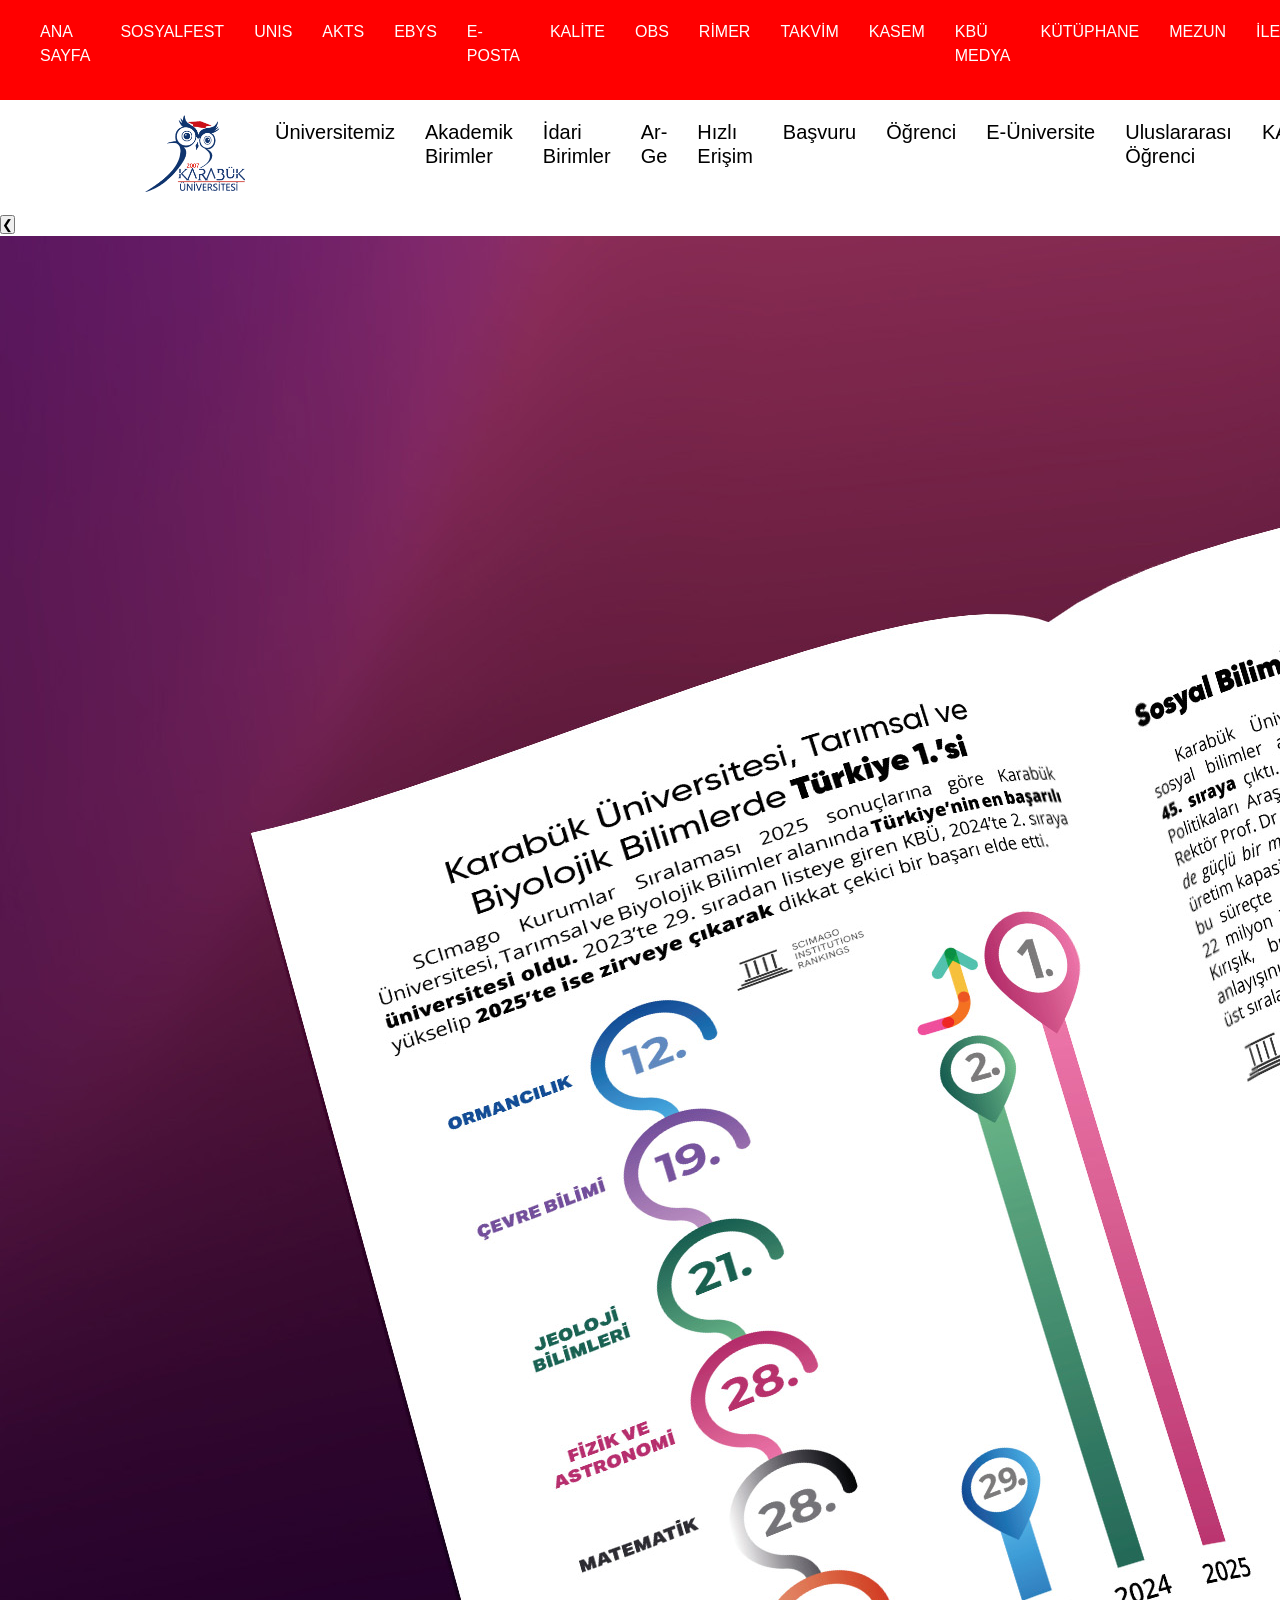
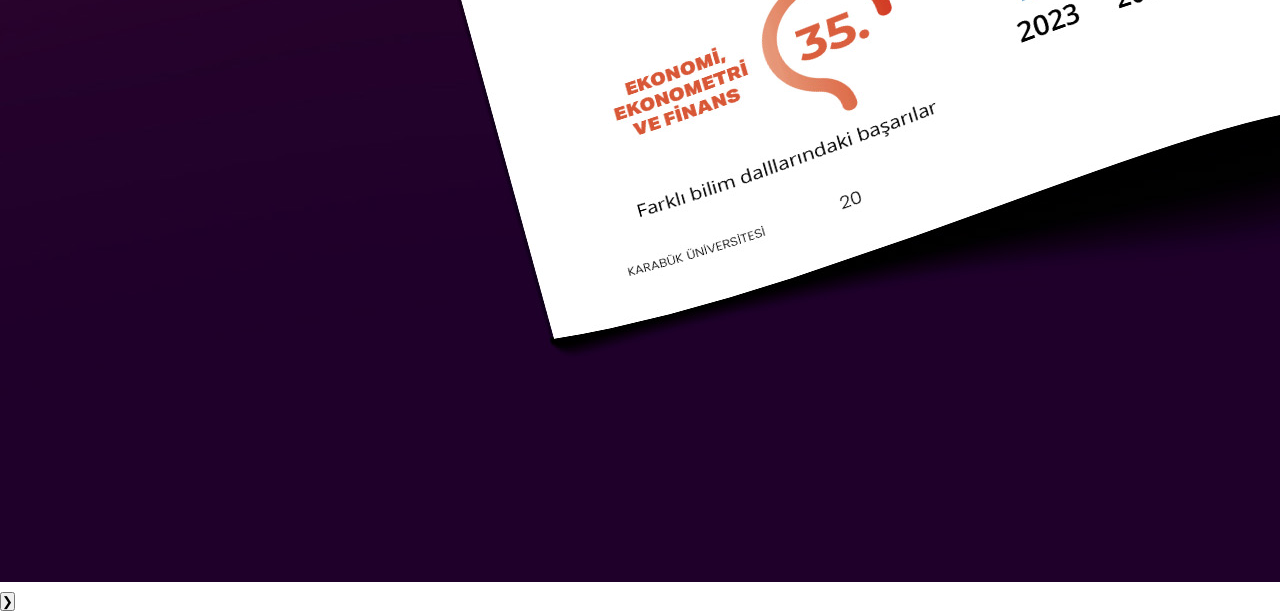
==== karabük_üniverstesi_proje/index.html @ a4a7aeee "hero bölümü (görsel + sağ/sol oklar)" ====
<!DOCTYPE html>
<html>
    <head>
        <title>Karabük Üniversitesi</title>
        <link rel="stylesheet" href="https://cdnjs.cloudflare.com/ajax/libs/font-awesome/6.7.2/css/all.min.css">
        <link rel="stylesheet" href="style.css">
    </head>
    <body>
        <header>
            <div class="top-header">
                <nav class="top-nav">
                    <ul>
                        <li><a href="#">ANA SAYFA</a></li>
                        <li><a href="#">SOSYALFEST</a></li>
                        <li><a href="#">UNIS</a></li>
                        <li><a href="#">AKTS</a></li>
                        <li><a href="#">EBYS</a></li>
                        <li><a href="#">E-POSTA</a></li>
                        <li><a href="#">KALİTE</a></li>
                        <li><a href="#">OBS</a></li>
                        <li><a href="#">RİMER</a></li>
                        <li><a href="#">TAKVİM</a></li>
                        <li><a href="#">KASEM</a></li>
                        <li><a href="#">KBÜ MEDYA</a></li>
                        <li><a href="#">KÜTÜPHANE</a></li>
                        <li><a href="#">MEZUN</a></li>
                        <li><a href="#">İLETİŞİM</a></li>
                    </ul>
                </nav>

                <div class="social-icons">
                      <a href="#"><i class="fa-brands fa-instagram"></i></a>
                      <a href="#"><i class="fa-brands fa-facebook-f"></i></a>
                      <a href="#"><i class="fa-brands fa-x-twitter"></i></a>
                      <a href="#"><i class="fa-brands fa-youtube"></i></a>
                      <a href="#">TR</a>
                      <a href="#">EN</a>
                </div>
                
                
            </div>
            <div class="main-header">
                <div class="logo">
                    <a href="#">
                    <img src="logo.png" alt="Karabük Üniversitesi Logosu">
                    </a>
                </div>
                <nav class="main-nav">
                    <ul>
                       <li><a href="#">Üniversitemiz</a></li>
                       <li><a href="#">Akademik Birimler</a></li>
                       <li><a href="#">İdari Birimler</a></li>
                       <li><a href="#">Ar-Ge</a></li>
                       <li><a href="#">Hızlı Erişim</a></li>
                       <li><a href="#">Başvuru</a></li>
                       <li><a href="#">Öğrenci</a></li>
                       <li><a href="#">E-Üniversite</a></li>
                       <li><a href="#">Uluslararası Öğrenci</a></li>
                       <li><a href="#">KAPGEM</a></li>
                       <li><a href="#">KBÜ Çalışma Takımları</a></li>  
                    </ul>
               </nav>
            </div>
        </header>

        <section class="hero">
            <button class="prev">&#10094;</button>
            <img src="yıllık başarı bülteni.jpg" alt="Karabük Üniversitesi Yıllık Başarı Bülteni">
            <button class="next">&#10095;</button>
        </section>
        
    </body>
</html>
---- karabük_üniverstesi_proje/style.css ----
*{
    margin: 0;
    padding: 0;
    box-sizing: border-box;
}
body{
    font-family:Arial, Helvetica, sans-serif ;
    line-height: 1.5em; 
    color:black ;
}
.top-header{
    display: flex;
    justify-content: space-between;
    background-color: red;
    padding: 20px 40px 80px;
    height: 40px;
}
.top-nav ul{
    display: flex;
    list-style: none;
    gap: 30px;
}
.top-header a{
    text-decoration: none;
     color: white;
}
.main-header{
    display: flex;
    align-items: center;
    padding: 15px 60px;
    font-size: 20px;

}
.main-nav ul{
    display: flex;
    list-style:none;
    gap: 30px;
}
.main-header a{
    text-decoration: none;
    color: black;
}
.logo img{
    margin-left: 85px;
    margin-right: 30px;
    width: 100px;
    height: auto;
}
.social-icons{
    margin-right:12px;
}
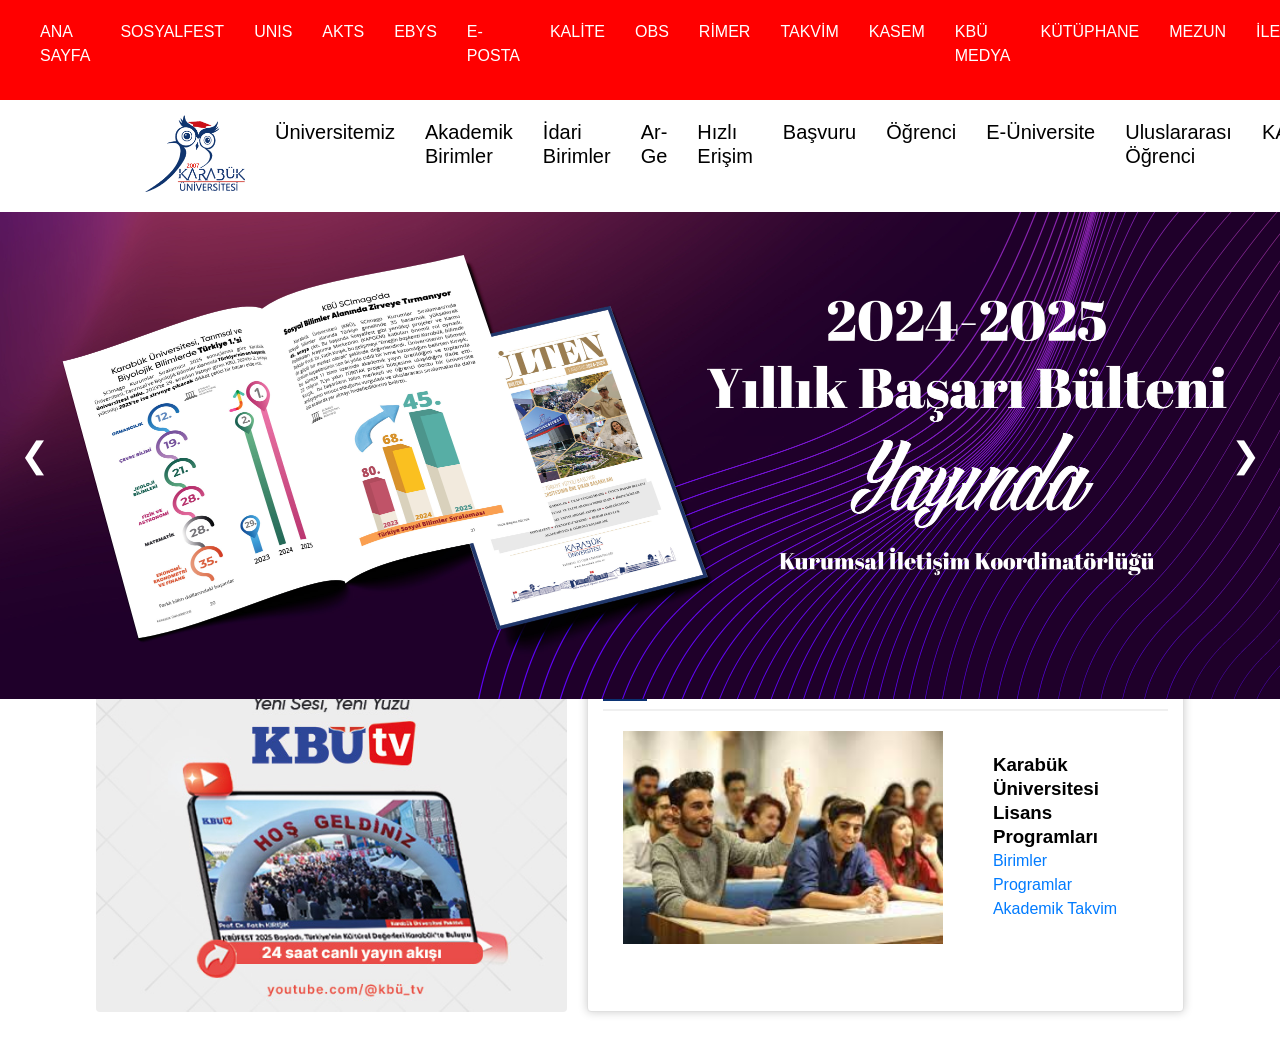
==== commit 0eb054d7: "intro section" ====
--- a/karabük_üniverstesi_proje/index.html
+++ b/karabük_üniverstesi_proje/index.html
@@ -68,7 +68,38 @@
             <img src="yıllık başarı bülteni.jpg" alt="Karabük Üniversitesi Yıllık Başarı Bülteni">
             <button class="next">&#10095;</button>
         </section>
+
+
         
+        <section class="intro">
+            <div class="left-card">
+                <img src="intro section.jpg" alt="KBU TV">
+            </div>
+            <div class="right-card">
+                  <div class="tabs">
+                    <a href="#" class="active">LİSANS</a>
+                    <a href="#">YÜKSEK LİSANS</a>
+                    <a href="#">DOKTORA</a>
+                    <a href="#">INT. STUDENTS</a>
+                    <a href="#">UZAKTAN EĞİTİM</a>
+                  </div>
+                  <div class="card-content">
+
+                    <img src="kbu-lisans.jpg" alt="kbu lisans">
+
+                    <div class="content-text">
+                         <h3>Karabük Üniversitesi Lisans Programları</h3>
+
+                         <ul>
+                            <li><a href="#">Birimler</a></li>
+                            <li><a href="#">Programlar</a></li>
+                            <li><a href="#">Akademik Takvim</a></li>
+                        </ul>
+                    </div>
+                  </div>
+            </div>
+        </section>
+
     </body>
 </html>
       
--- a/karabük_üniverstesi_proje/style.css
+++ b/karabük_üniverstesi_proje/style.css
@@ -48,4 +48,103 @@
 }
 .social-icons{
     margin-right:12px;
+}
+
+
+
+.hero img{
+    width: 100%;
+    height: auto;
+    display: block;
+}
+.hero{
+    position: relative;
+}
+.prev{
+    position: absolute;
+    left: 20px;
+    top: 50%;
+    transform: translateY(-50%);
+}
+.next{
+    position: absolute;
+    right: 20px;
+    top: 50%;
+    transform: translateY(-50%);
+}
+.prev,
+.next{
+    font-size: 35px;
+    background: transparent;
+    border: none;
+    color: white;
+    cursor: pointer;
+}
+
+
+.intro{
+    display: flex;
+    gap:20px;
+    width: 85%;
+    margin:-40px auto 40px auto;
+    align-items: stretch;
+    max-width: 1200px;
+}
+.left-card{
+    flex: 1;
+}
+.left-card img{
+    width: 100%;
+    height: 100%;
+    object-fit: cover;
+    border-radius: 4px;
+   
+}
+.right-card{
+    flex: 1.2;
+    background-color: white;
+    box-shadow: 0 0 10px rgba(0,0,0,0.2);
+    border: 1px solid #e0e0e0;
+    padding: 15px;
+    border-radius: 4px;
+
+}
+.tabs{
+    display: flex;
+    gap: 15px;
+    border-bottom: 2px solid #f0f0f0;
+    padding-bottom: 8px;
+
+}
+.tabs a{
+    text-decoration: none;
+    color: black;
+    font-size: 12px;
+    font-weight: 600;
+}
+.active{
+    color: blue;
+    font-weight: bold;
+    border-bottom: 2px solid #0b3273;
+}
+.card-content{
+    display: flex;
+    align-items: center;
+    padding: 20px ;
+    gap: 30px;
+}
+.card-content img{
+     width: 320px;
+     height: auto;
+}
+.content-text{
+    flex: 1;
+    margin-left: 20px;
+}
+.content-text a{
+    text-decoration: none;
+    color: #007bff;
+}
+.content-text ul{
+    list-style: none;
 }
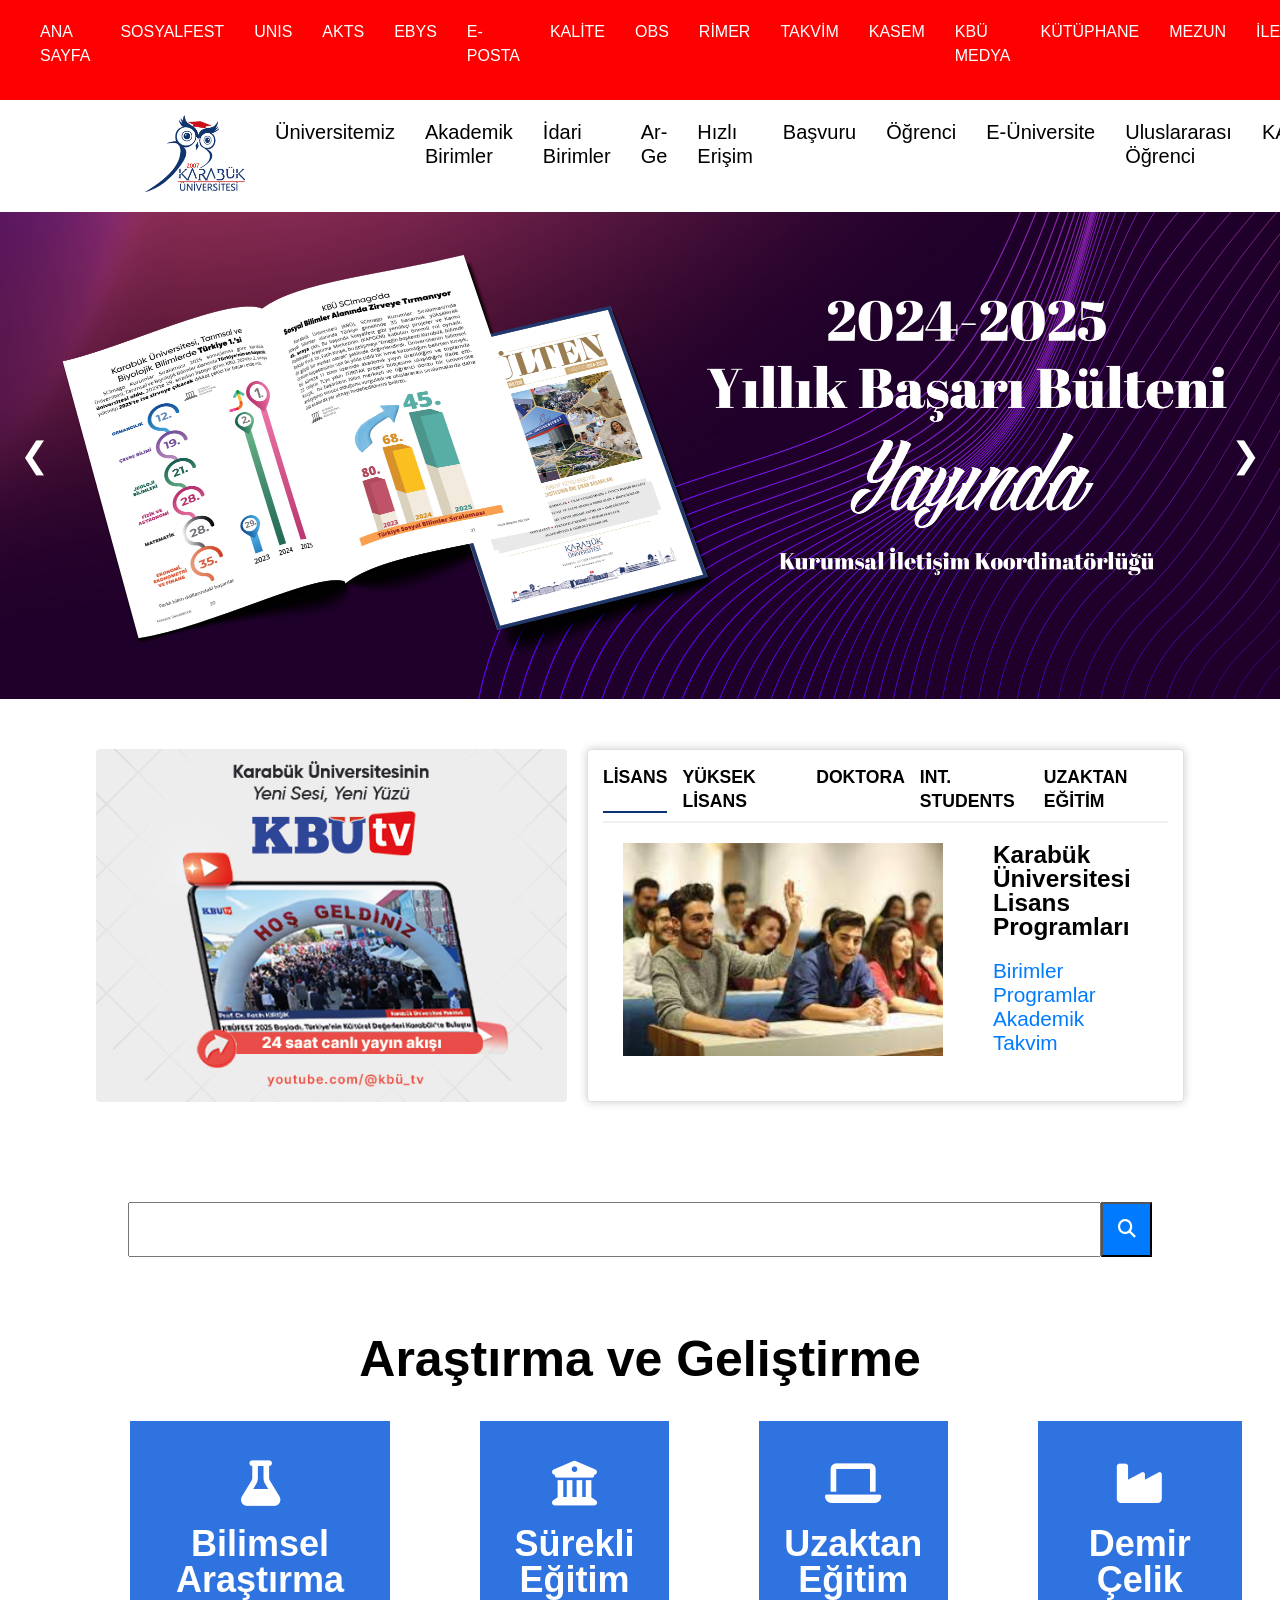
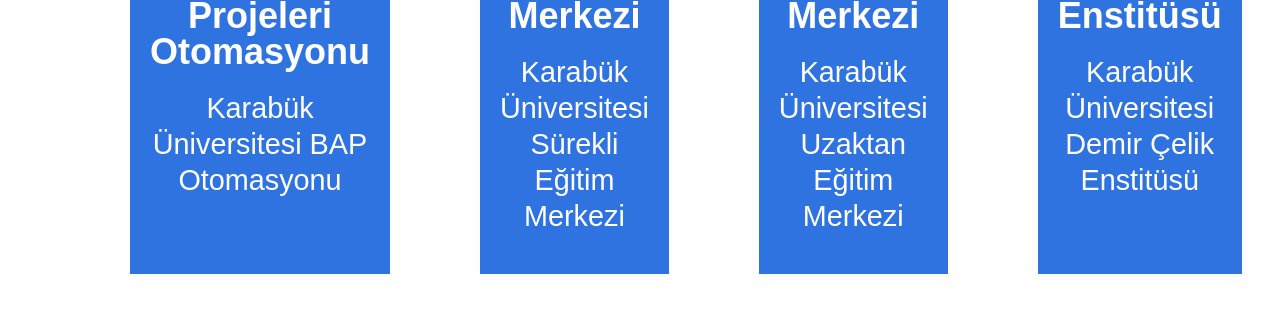
==== commit f6792782: "arama ve arastırma bolumlerı" ====
--- a/karabük_üniverstesi_proje/index.html
+++ b/karabük_üniverstesi_proje/index.html
@@ -70,7 +70,7 @@
         </section>
 
 
-        
+
         <section class="intro">
             <div class="left-card">
                 <img src="intro section.jpg" alt="KBU TV">
@@ -100,6 +100,41 @@
             </div>
         </section>
 
+
+        <section class="search-section">
+            <input type="text">
+            <button class="search-button">
+                <i class="fa-solid fa-magnifying-glass"></i>
+            </button>
+        </section>
+
+
+        <section class="research-section">
+            <h2>Araştırma ve Geliştirme</h2>
+            <div class="research-cards">
+                <div class="card">
+                    <i class="fa-solid fa-flask"></i>
+                    <h3>Bilimsel Araştırma Projeleri Otomasyonu</h3>
+                    <p>Karabük Üniversitesi BAP Otomasyonu</p>
+                </div>
+                <div class="card">
+                    <i class="fa-solid fa-building-columns"></i>
+                    <h3>Sürekli Eğitim Merkezi</h3>
+                    <p>Karabük Üniversitesi Sürekli Eğitim Merkezi</p>
+                </div>
+                <div class="card">
+                     <i class="fa-solid fa-laptop"></i>
+                     <h3>Uzaktan Eğitim Merkezi</h3>
+                     <p>Karabük Üniversitesi Uzaktan Eğitim Merkezi</p>
+                </div>
+                <div class="card">
+                     <i class="fa-solid fa-industry"></i>
+                     <h3>Demir Çelik Enstitüsü</h3>
+                     <p>Karabük Üniversitesi Demir Çelik Enstitüsü</p>
+                </div>
+            </div>
+        </section>
+
     </body>
 </html>
       
--- a/karabük_üniverstesi_proje/style.css
+++ b/karabük_üniverstesi_proje/style.css
@@ -89,6 +89,7 @@
     margin:-40px auto 40px auto;
     align-items: stretch;
     max-width: 1200px;
+    margin-top: 50px;
 }
 .left-card{
     flex: 1;
@@ -121,6 +122,8 @@
     color: black;
     font-size: 12px;
     font-weight: 600;
+    font-size: 1.1em;
+   
 }
 .active{
     color: blue;
@@ -140,6 +143,7 @@
 .content-text{
     flex: 1;
     margin-left: 20px;
+    font-size: 1.3em;
 }
 .content-text a{
     text-decoration: none;
@@ -147,4 +151,69 @@
 }
 .content-text ul{
     list-style: none;
+     margin-top: 20px;
+}
+
+.search-section{
+    display: flex;
+    width: 80%;
+    margin: 40px auto;
+    align-items: center; 
+    margin-top: 100px;  
+}
+.search-section input{
+    width: 100%;
+    padding: 15px;
+    font-size: 18px;
+}
+.search-button{
+    padding: 15px;
+    font-size: 18px ;
+    width: 5%;
+    background-color: #007bff;
+}
+.search-button i{
+    color: white;
+}
+.research-section{
+    text-align: center;
+    font-size: 36px;
+    margin-bottom: 40px;
+    margin-top: 90px;
+
+}
+.research-section h2{
+    font-size:50px;
+    margin-bottom: 50px ;
+}
+.research-cards{
+    display: flex;
+    gap: 30px;
+    margin-left: 100px;
+    margin-right: 100px;
+}
+.card{
+     flex: 1;
+    background: #2f73e0;
+    color: white;
+    text-align: center;
+    padding: 40px 20px;
+    min-height: 300px;
+    margin-left: 30px;
+    margin-right: 30px;
+
+}
+.card h3{
+    margin: 20px 0;
+    line-height: 1;
+    font-size: 1em;
+}
+.card p{
+    font-size:0.8em;
+}
+.card{
+    line-height:1em ;
+}
+.card i{
+    font-size:45px ;
 }
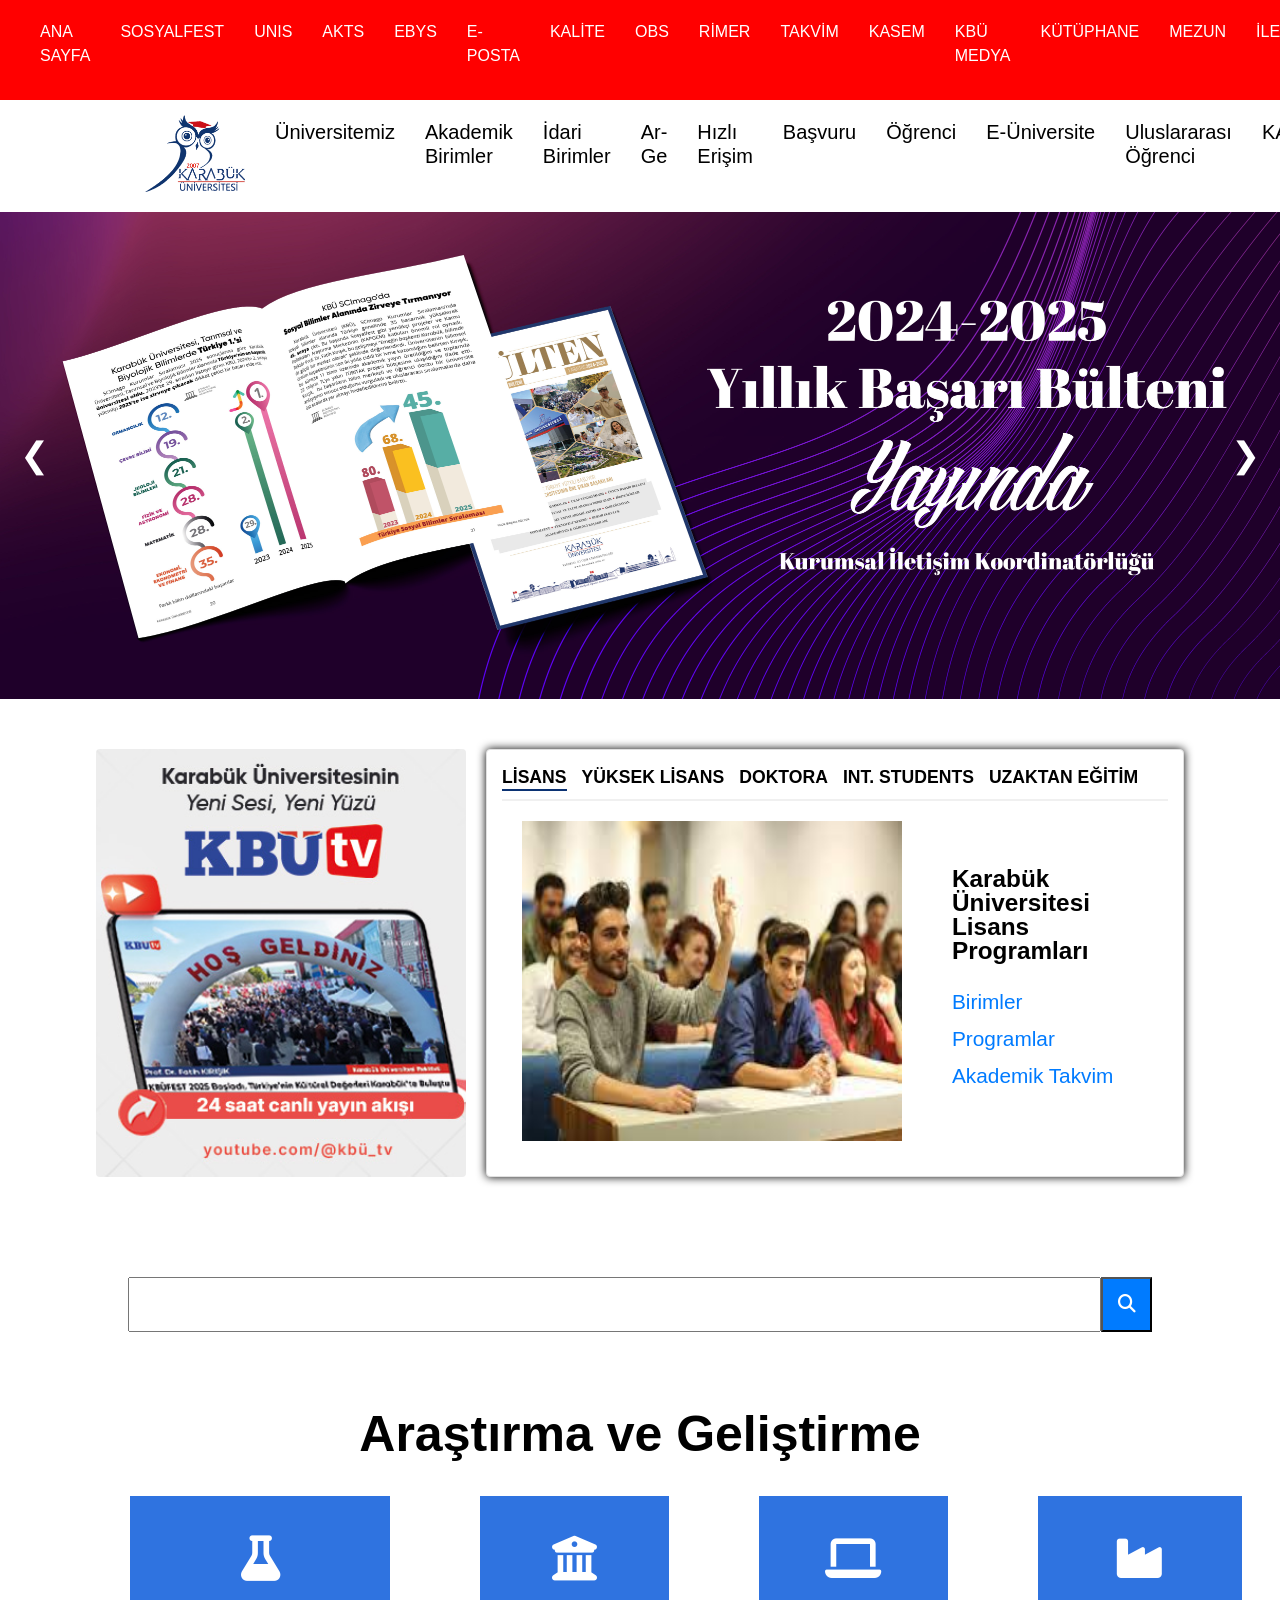
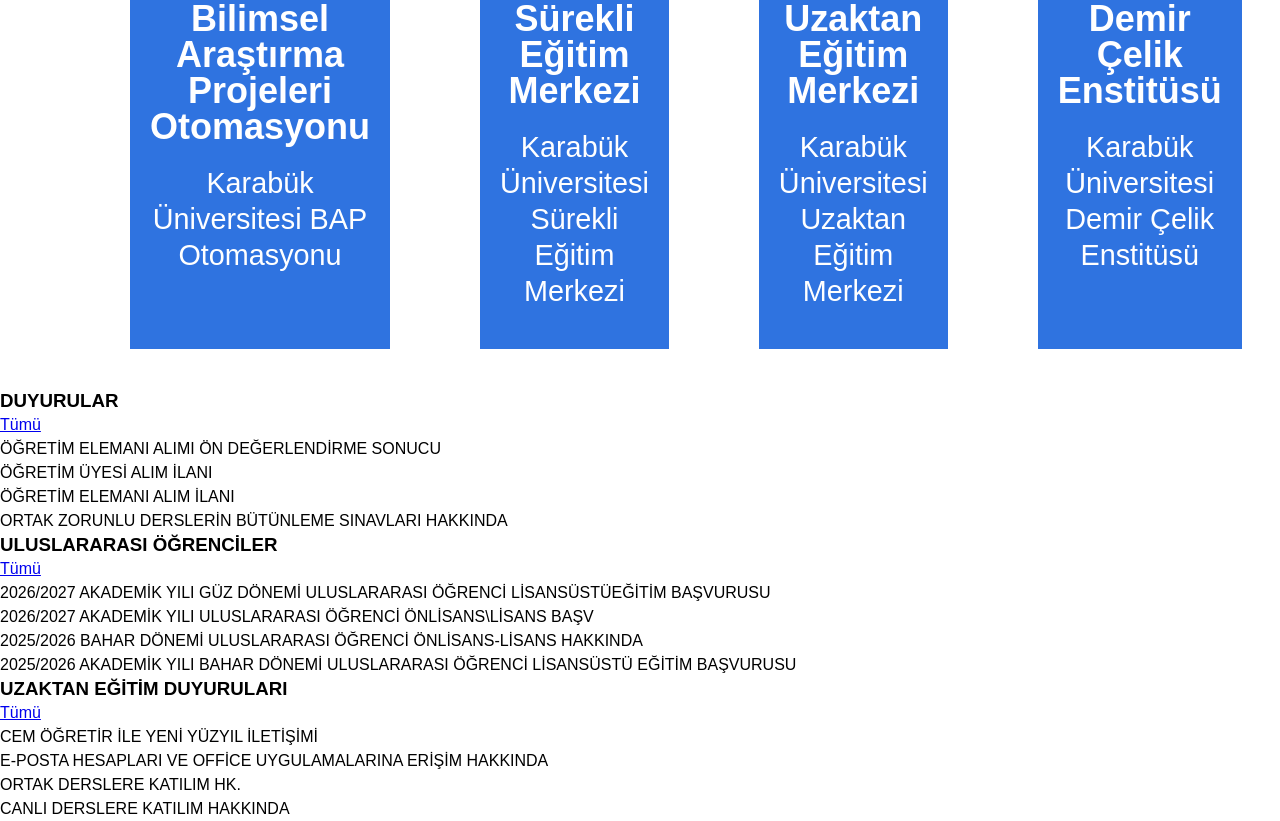
==== commit 66647fcc: "duyurular bölümü oluşturulmaya başlandı" ====
--- a/karabük_üniverstesi_proje/index.html
+++ b/karabük_üniverstesi_proje/index.html
@@ -134,6 +134,50 @@
                 </div>
             </div>
         </section>
+        
+        <section class="announcements">
+
+            <div class="announcement-column">
+              <div class="column-header">
+                <h3>DUYURULAR</h3>
+                <a href="#">Tümü</a>
+              </div>
+               <ul>
+                  <li>ÖĞRETİM ELEMANI ALIMI ÖN DEĞERLENDİRME SONUCU</li>
+                  <li>ÖĞRETİM ÜYESİ ALIM İLANI</li>
+                  <li>ÖĞRETİM ELEMANI ALIM İLANI</li>
+                  <li>ORTAK ZORUNLU DERSLERİN BÜTÜNLEME SINAVLARI HAKKINDA</li>
+               </ul>
+
+            </div>
+
+            <div class="announcement-column">
+               <div class="column-header">
+               <h3>ULUSLARARASI ÖĞRENCİLER</h3>
+               <a href="#">Tümü</a>
+             </div>
+               <ul>
+                  <li>2026/2027 AKADEMİK YILI GÜZ DÖNEMİ ULUSLARARASI ÖĞRENCİ LİSANSÜSTÜEĞİTİM BAŞVURUSU</li>
+                  <li>2026/2027 AKADEMİK YILI ULUSLARARASI ÖĞRENCİ ÖNLİSANS\LİSANS BAŞV</li>
+                  <li>2025/2026 BAHAR DÖNEMİ ULUSLARARASI ÖĞRENCİ ÖNLİSANS-LİSANS HAKKINDA</li>
+                  <li>2025/2026 AKADEMİK YILI BAHAR DÖNEMİ ULUSLARARASI ÖĞRENCİ LİSANSÜSTÜ EĞİTİM BAŞVURUSU</li>
+              </ul>
+            </div>
+
+            <div class="announcement-column">
+                 <div class="column-header">
+                <h3>UZAKTAN EĞİTİM DUYURULARI</h3>
+                <a href="#">Tümü</a>
+             </div>
+                <ul>
+                   <li>CEM ÖĞRETİR İLE YENİ YÜZYIL İLETİŞİMİ</li>
+                   <li>E-POSTA HESAPLARI VE OFFİCE UYGULAMALARINA ERİŞİM HAKKINDA </li>
+                   <li>ORTAK DERSLERE KATILIM HK.</li>
+                   <li>CANLI DERSLERE KATILIM HAKKINDA</li>
+                 </ul>
+            </div>
+
+        </section>
 
     </body>
 </html>
--- a/karabük_üniverstesi_proje/style.css
+++ b/karabük_üniverstesi_proje/style.css
@@ -102,9 +102,9 @@
    
 }
 .right-card{
-    flex: 1.2;
+    flex: 1.8;
     background-color: white;
-    box-shadow: 0 0 10px rgba(0,0,0,0.2);
+    box-shadow: 0 0 10px rgba(0,0,0,1);
     border: 1px solid #e0e0e0;
     padding: 15px;
     border-radius: 4px;
@@ -137,8 +137,8 @@
     gap: 30px;
 }
 .card-content img{
-     width: 320px;
-     height: auto;
+     width: 380px;
+     height: 320px;
 }
 .content-text{
     flex: 1;
@@ -148,6 +148,7 @@
 .content-text a{
     text-decoration: none;
     color: #007bff;
+     line-height:1.8em;
 }
 .content-text ul{
     list-style: none;
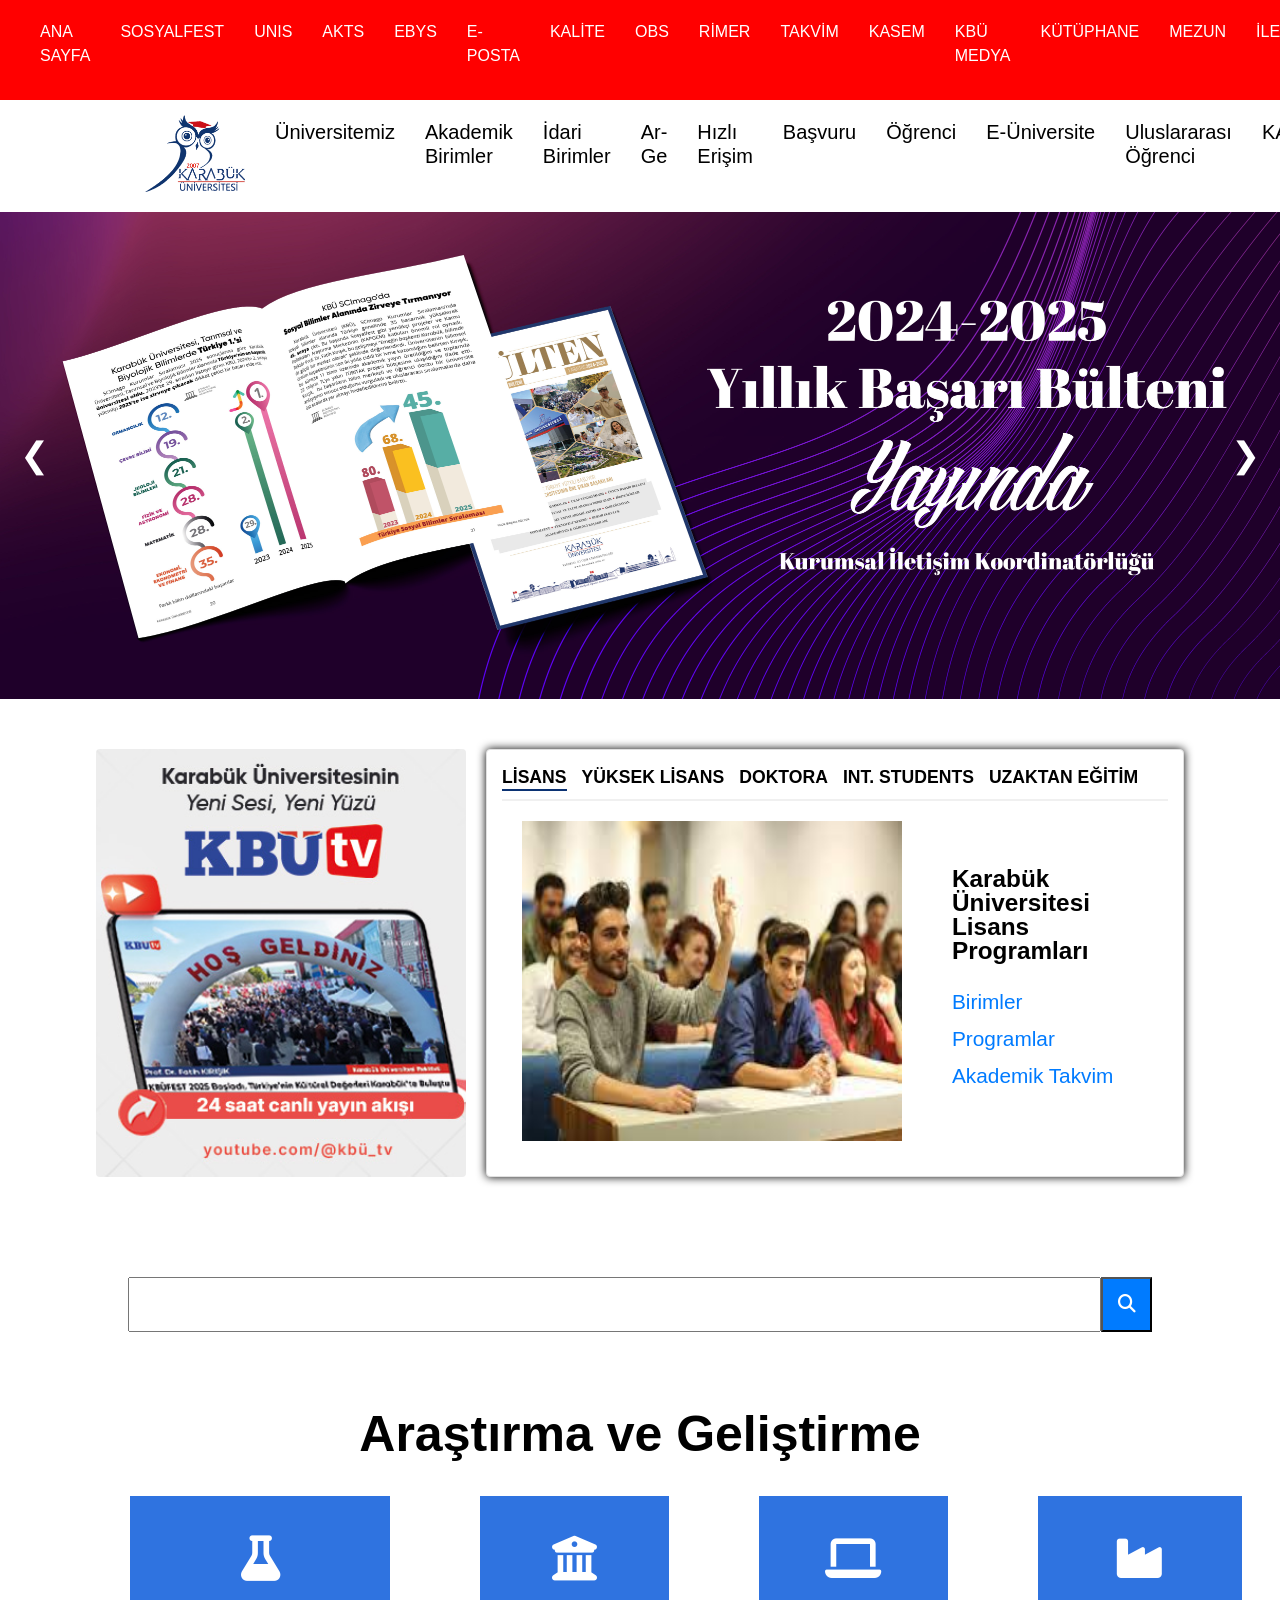
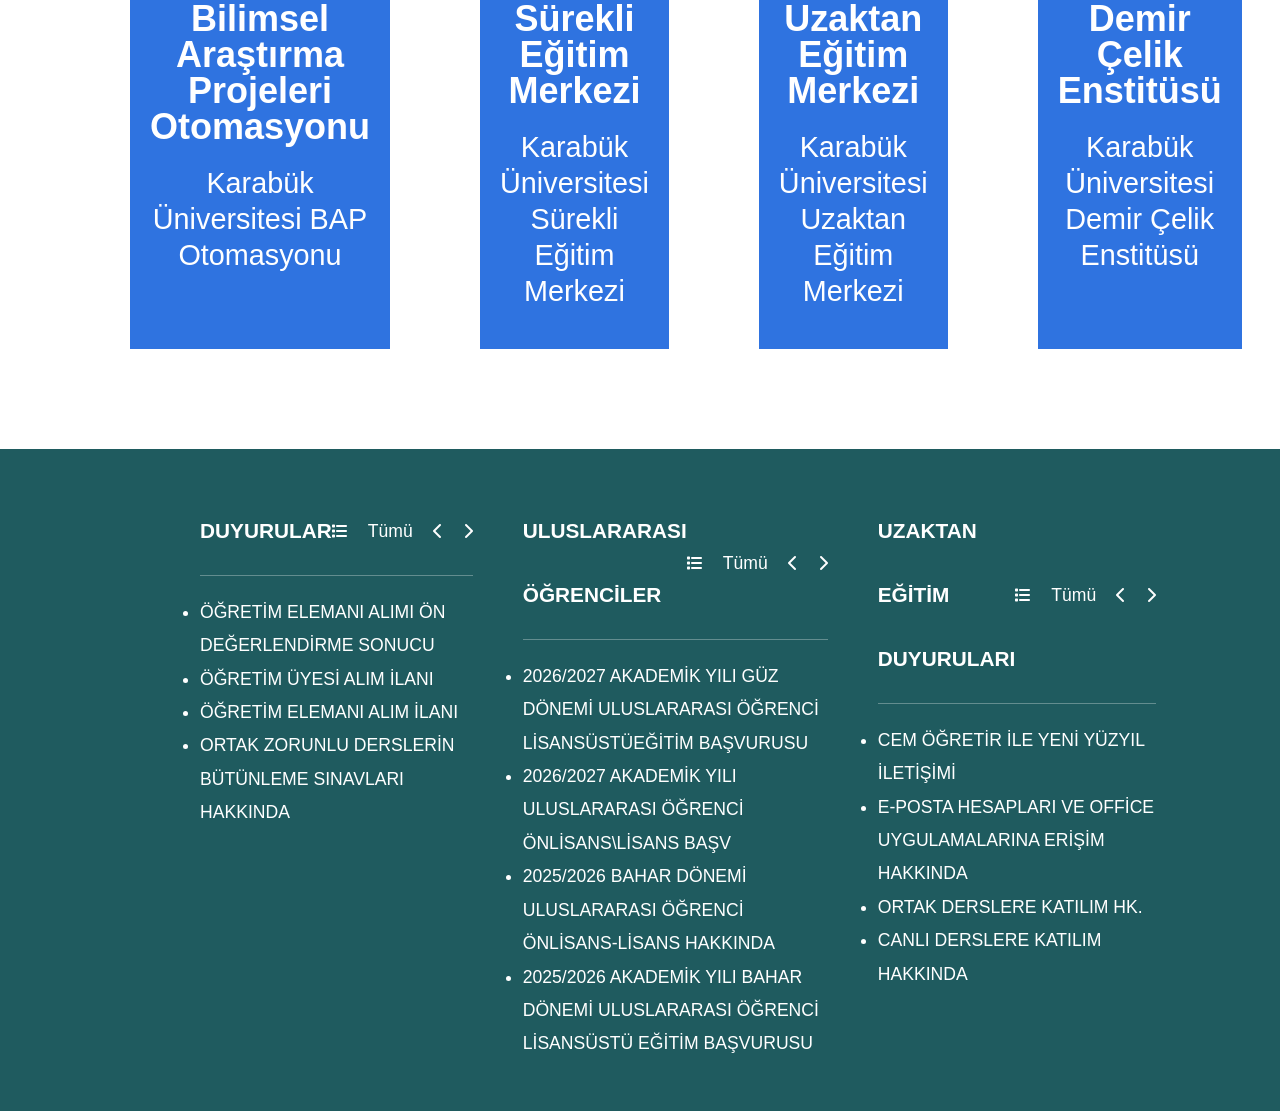
==== commit 578a56ba: "duyurular bölümü genel hattıyla tamamlandı" ====
--- a/karabük_üniverstesi_proje/index.html
+++ b/karabük_üniverstesi_proje/index.html
@@ -138,9 +138,16 @@
         <section class="announcements">
 
             <div class="announcement-column">
+
               <div class="column-header">
-                <h3>DUYURULAR</h3>
-                <a href="#">Tümü</a>
+                 <h3>DUYURULAR</h3>
+                 
+                 <div class="column-header-right">
+                     <i class="fa-solid fa-list"></i>
+                     <a href="#">Tümü</a>
+                     <i class="fa-solid fa-chevron-left"></i>
+                     <i class="fa-solid fa-chevron-right"></i>
+                 </div>
               </div>
                <ul>
                   <li>ÖĞRETİM ELEMANI ALIMI ÖN DEĞERLENDİRME SONUCU</li>
@@ -148,14 +155,19 @@
                   <li>ÖĞRETİM ELEMANI ALIM İLANI</li>
                   <li>ORTAK ZORUNLU DERSLERİN BÜTÜNLEME SINAVLARI HAKKINDA</li>
                </ul>
-
             </div>
 
             <div class="announcement-column">
                <div class="column-header">
-               <h3>ULUSLARARASI ÖĞRENCİLER</h3>
-               <a href="#">Tümü</a>
-             </div>
+                   <h3>ULUSLARARASI ÖĞRENCİLER</h3>
+                   <div class="column-header-right">
+                     <i class="fa-solid fa-list"></i>
+                     <a href="#">Tümü</a>
+                     <i class="fa-solid fa-chevron-left"></i>
+                     <i class="fa-solid fa-chevron-right"></i>
+                 </div>
+                   
+               </div>
                <ul>
                   <li>2026/2027 AKADEMİK YILI GÜZ DÖNEMİ ULUSLARARASI ÖĞRENCİ LİSANSÜSTÜEĞİTİM BAŞVURUSU</li>
                   <li>2026/2027 AKADEMİK YILI ULUSLARARASI ÖĞRENCİ ÖNLİSANS\LİSANS BAŞV</li>
@@ -166,9 +178,15 @@
 
             <div class="announcement-column">
                  <div class="column-header">
-                <h3>UZAKTAN EĞİTİM DUYURULARI</h3>
-                <a href="#">Tümü</a>
-             </div>
+                    <h3>UZAKTAN EĞİTİM DUYURULARI</h3>
+                    <div class="column-header-right">
+                     <i class="fa-solid fa-list"></i>
+                     <a href="#">Tümü</a>
+                     <i class="fa-solid fa-chevron-left"></i>
+                     <i class="fa-solid fa-chevron-right"></i>
+                 </div>
+                    
+                </div>
                 <ul>
                    <li>CEM ÖĞRETİR İLE YENİ YÜZYIL İLETİŞİMİ</li>
                    <li>E-POSTA HESAPLARI VE OFFİCE UYGULAMALARINA ERİŞİM HAKKINDA </li>
--- a/karabük_üniverstesi_proje/style.css
+++ b/karabük_üniverstesi_proje/style.css
@@ -217,4 +217,46 @@
 }
 .card i{
     font-size:45px ;
-}+}
+
+.announcements{
+    display: flex;
+    gap: 50px;
+    margin-top: 100px;
+    padding:50px 200px;
+    background-color: #1F5B5F;
+    color: white;
+   
+}
+
+.column-header{
+    display: flex;
+    justify-content: space-between;
+    align-items: center;
+    line-height: 4em;
+    padding-bottom: 12px;
+    border-bottom: 1px solid rgba(255,255,255,0.3);
+}
+.column-header-right{
+    display: flex;
+    align-items: center;
+    gap: 20px;
+}
+.column-header-right i{
+    cursor: pointer;
+}
+
+.column-header h3{
+    font-size:1.3em ;
+}
+    
+.column-header-right a{
+    text-decoration: none;
+    color: white;
+    font-size: 1.1em;
+}
+.announcement-column ul{
+    padding-top: 20px;
+    line-height: 1.9em;
+    font-size: 1.1em;
+}
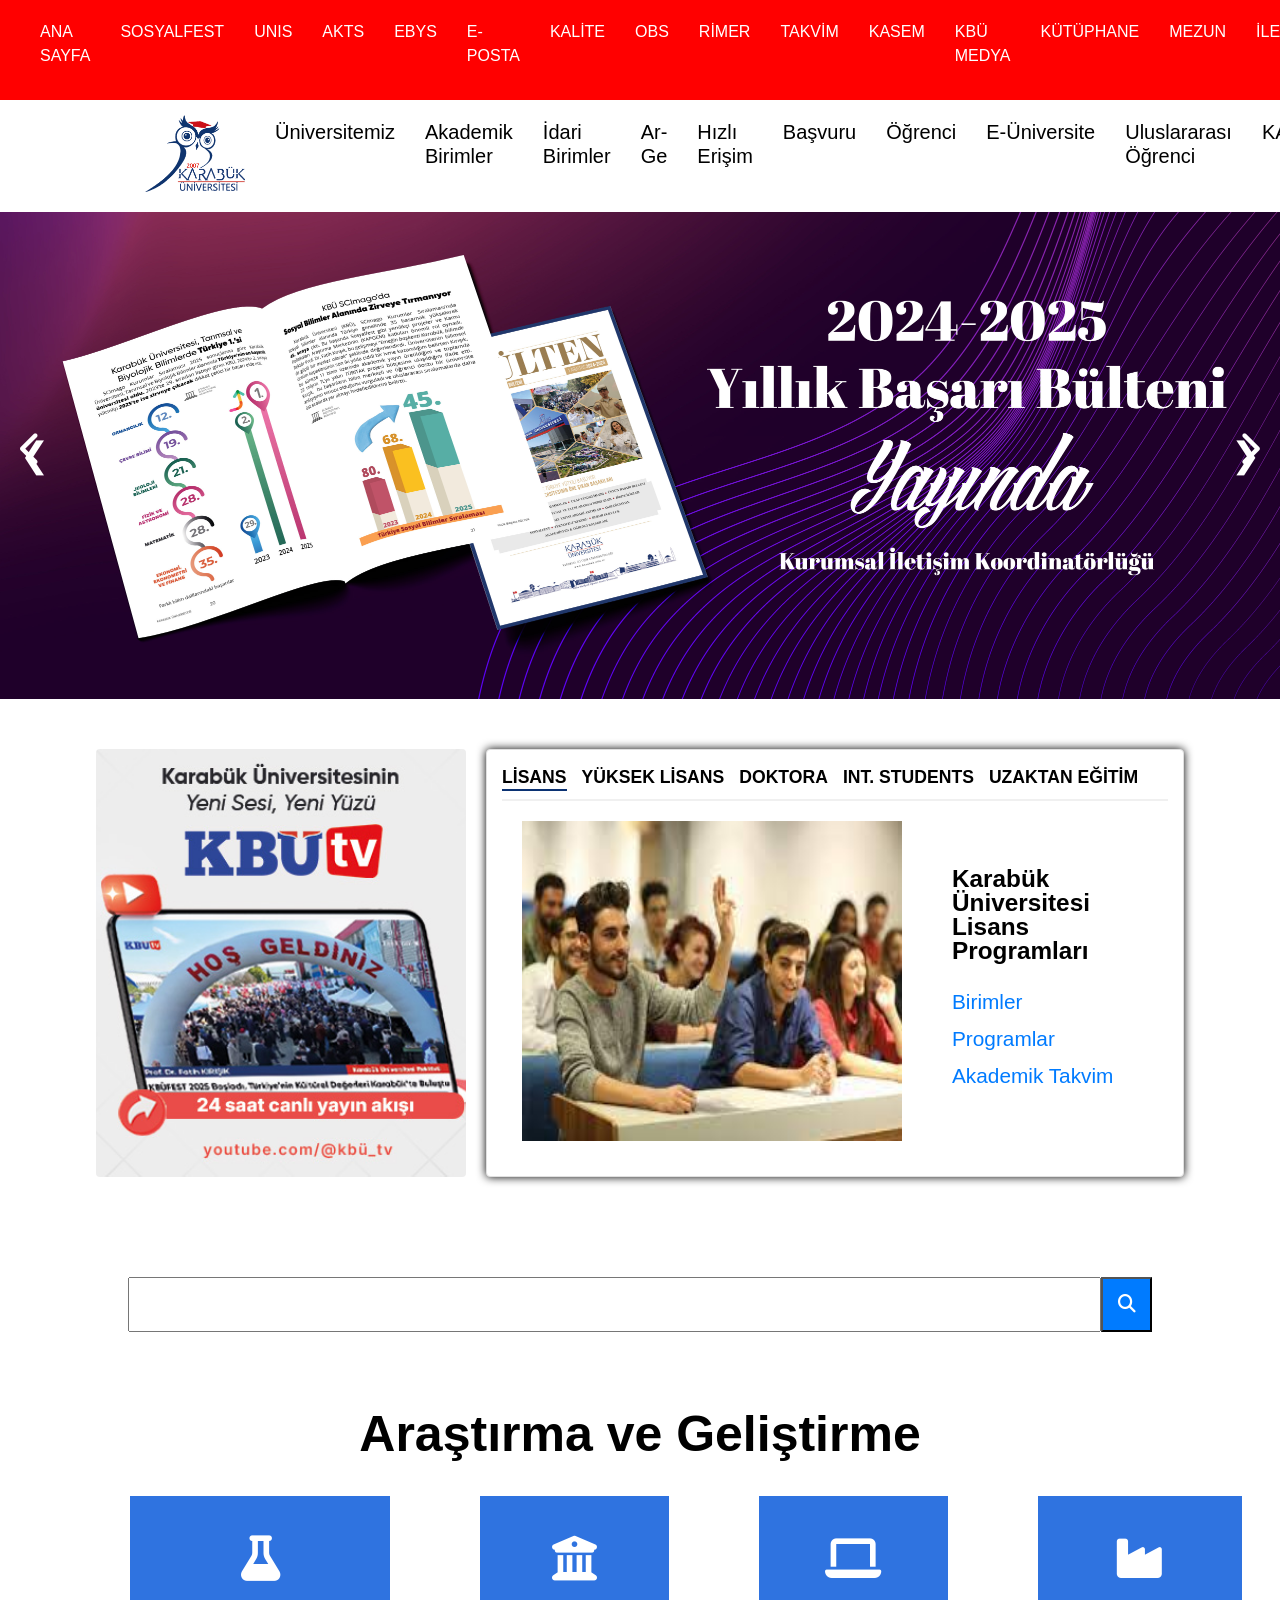
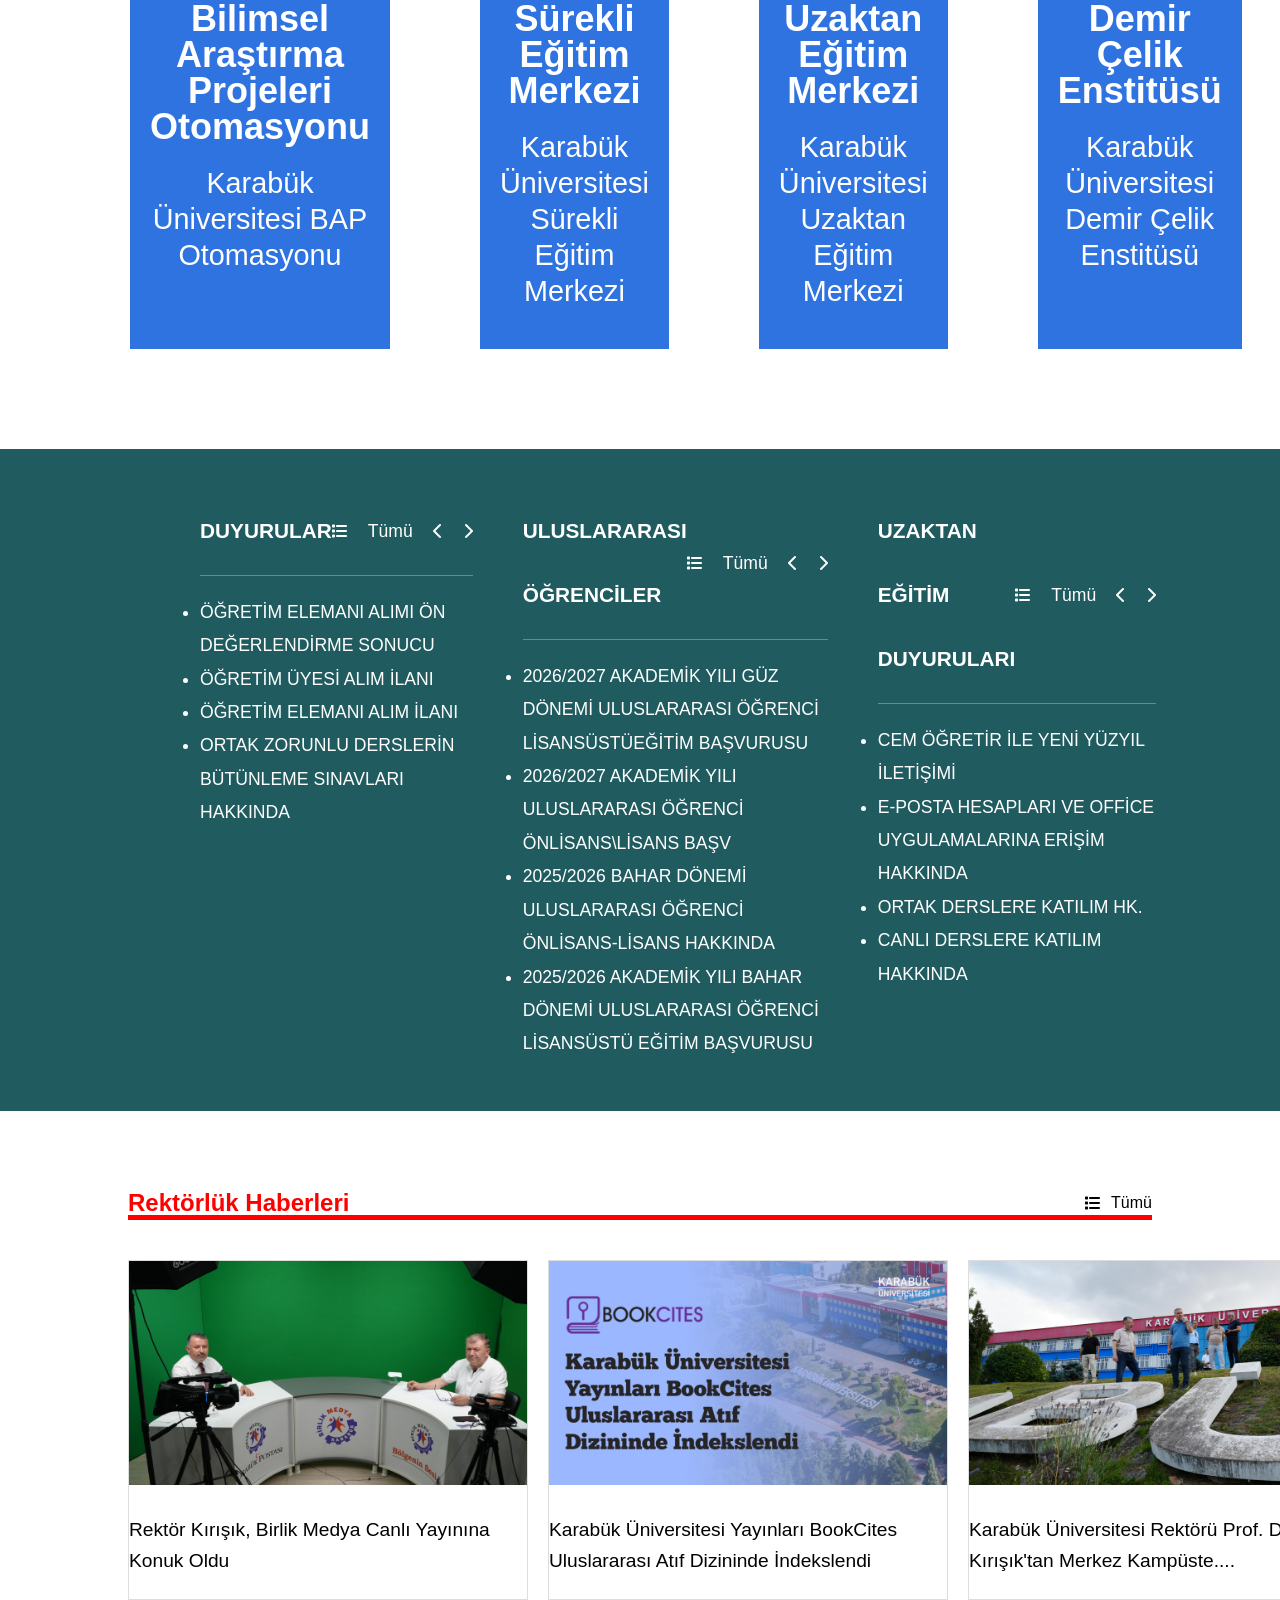
==== commit 84fe8584: "haberler bölümü geliştirilmeye devam ediliyor" ====
--- a/karabük_üniverstesi_proje/index.html
+++ b/karabük_üniverstesi_proje/index.html
@@ -141,7 +141,7 @@
 
               <div class="column-header">
                  <h3>DUYURULAR</h3>
-                 
+
                  <div class="column-header-right">
                      <i class="fa-solid fa-list"></i>
                      <a href="#">Tümü</a>
@@ -197,6 +197,55 @@
 
         </section>
 
+
+        <section class="news">
+
+            <div class="news-header">
+                <h2>Rektörlük Haberleri</h2>
+                <div class="news-header-right">
+                    <i class="fa-solid fa-list"></i>
+                    <a href="#">Tümü</a>
+                </div>
+            </div>
+
+            <div class="news-slider">
+
+                <button class="prev">
+                    <i class="fa-solid fa-chevron-left"></i>
+                </button>
+
+              <div class="news-cards">
+
+                <div class="news-card">
+                    <img src="news1.jpg" alt="news 1">
+                    <p>Rektör Kırışık, Birlik Medya Canlı Yayınına Konuk Oldu</p>
+                </div>
+                <div class="news-card">
+                    <img src="news2.jpg" alt="news 2">
+                    <p>Karabük Üniversitesi Yayınları BookCites Uluslararası Atıf Dizininde İndekslendi</p>
+                </div>
+                <div class="news-card">
+                    <img src="news3.jpg" alt="news 3">
+                    <p>Karabük Üniversitesi Rektörü Prof. Dr. Fatih Kırışık'tan Merkez Kampüste....</p>
+                </div>
+                <div class="news-card">
+                    <img src="news4.jpg" alt="news 4">
+                    <p>BARÜ Rektörü Prof. Dr. Ahmet Akkaya'dan KBÜ Rektörü Prof. Dr. Fatih Kırışık'a Ziyaret </p>
+                </div>
+                <div class="news-card">
+                    <img src="news5.jpg" alt="news 5">
+                    <p>Rektör Kırışık, 15 Temmuz Demokrasi ve Milli Birlik Günü...</p>
+                </div>
+
+            </div>
+            <button class="next">
+                 <i class="fa-solid fa-chevron-right"></i>
+            </button>
+
+         </div>
+
+        </section>
+
     </body>
 </html>
       
--- a/karabük_üniverstesi_proje/style.css
+++ b/karabük_üniverstesi_proje/style.css
@@ -260,3 +260,59 @@
     line-height: 1.9em;
     font-size: 1.1em;
 }
+
+
+.news{
+    width: 80%;
+    margin: 80px auto;
+}
+.news-header{
+    display: flex;
+    align-items: center;
+    justify-content: space-between;
+    border-bottom: 5px solid red ;
+    margin-bottom: 40px;
+}
+.news-header h2{
+    color: red;
+}
+.news-header-right{
+    display: flex;
+    align-items: center;
+    gap: 10px;
+}
+.news-header-right i{
+    color: black;
+    
+}
+.news-header-right a{
+    text-decoration: none;
+    color: black;
+}
+.news-header-right a:hover{
+    color: red;
+}
+.news-slider{
+    display: flex;
+    align-items: center;
+    gap: 20px;
+}
+.news-cards{
+    display: flex;
+    gap: 20px;
+}
+.news-card{
+    width: 400px;
+    height: 340px;
+    font-size: 1.2em;
+    background-color: white;
+    border: 1px solid #ddd;
+    line-height:1.6;
+}
+
+.news-card img{
+    width: 100%;
+    display: block;
+    padding-bottom: 30px;
+
+}
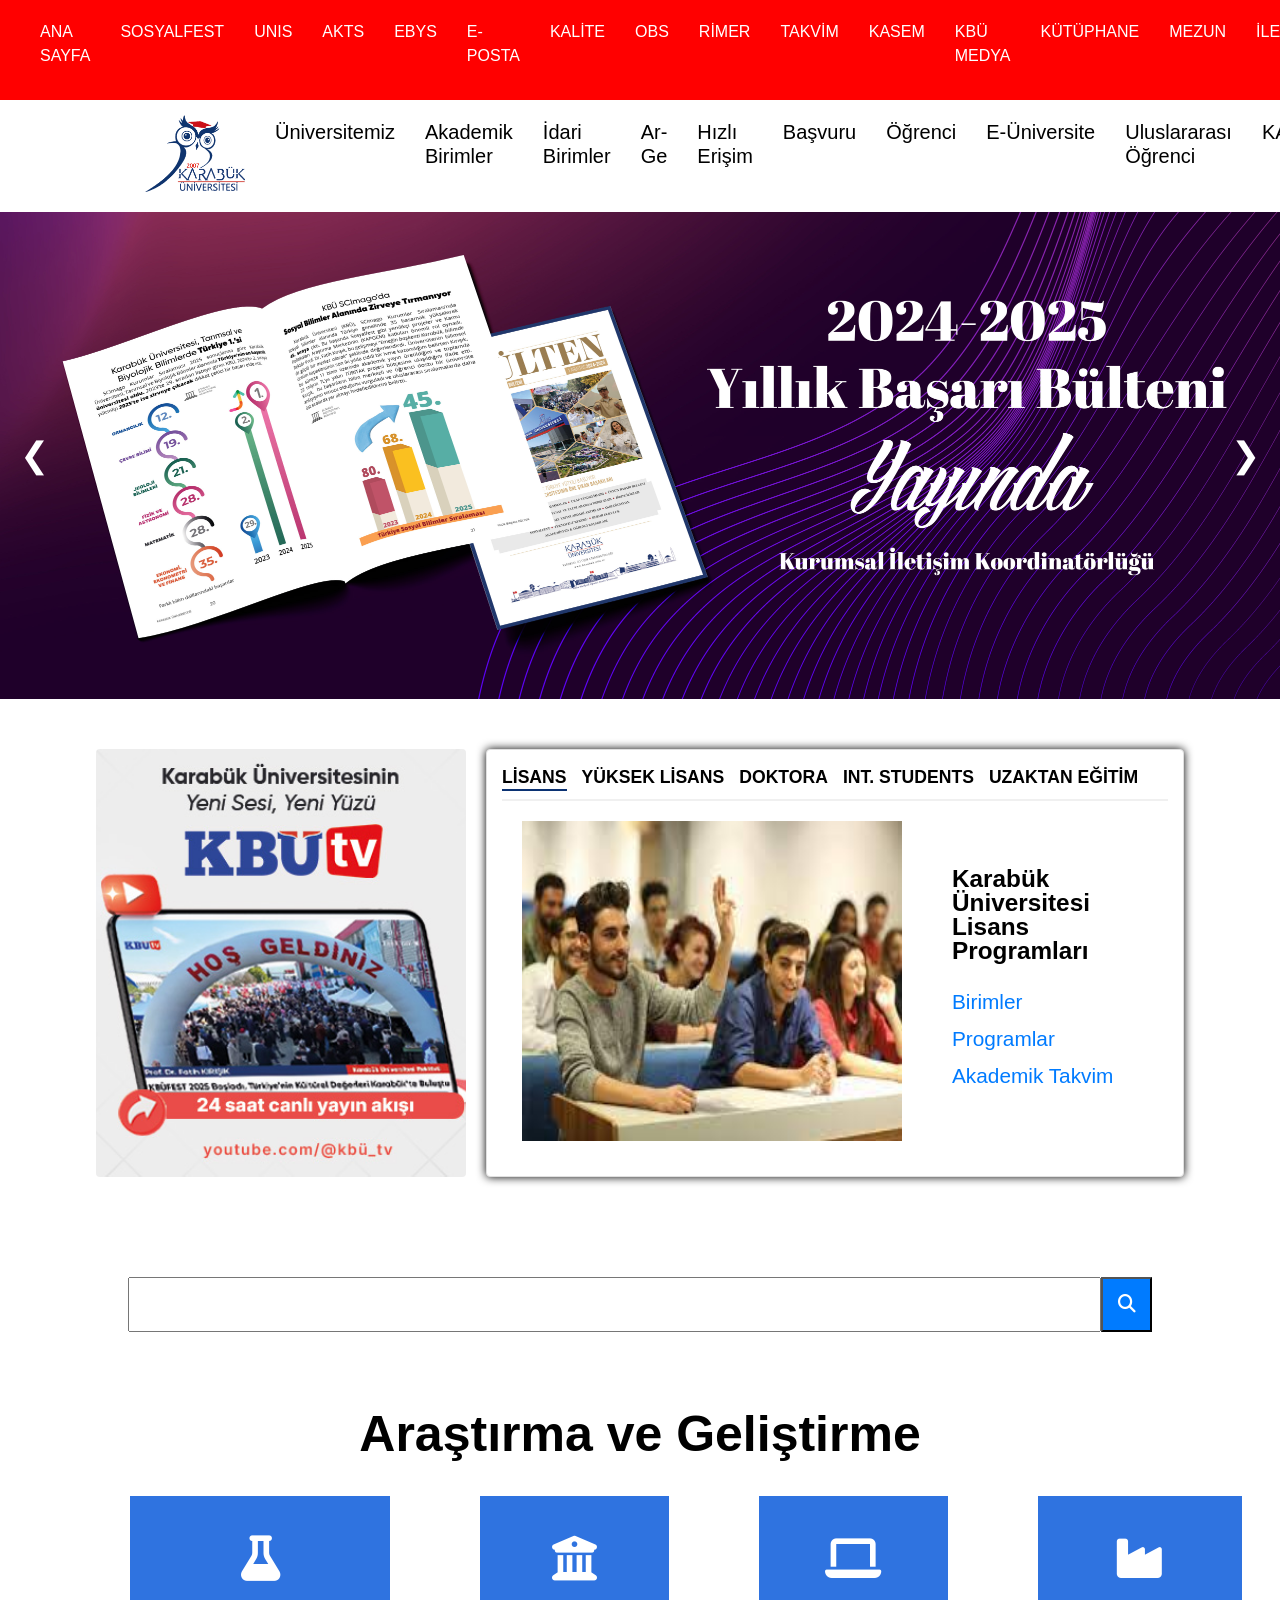
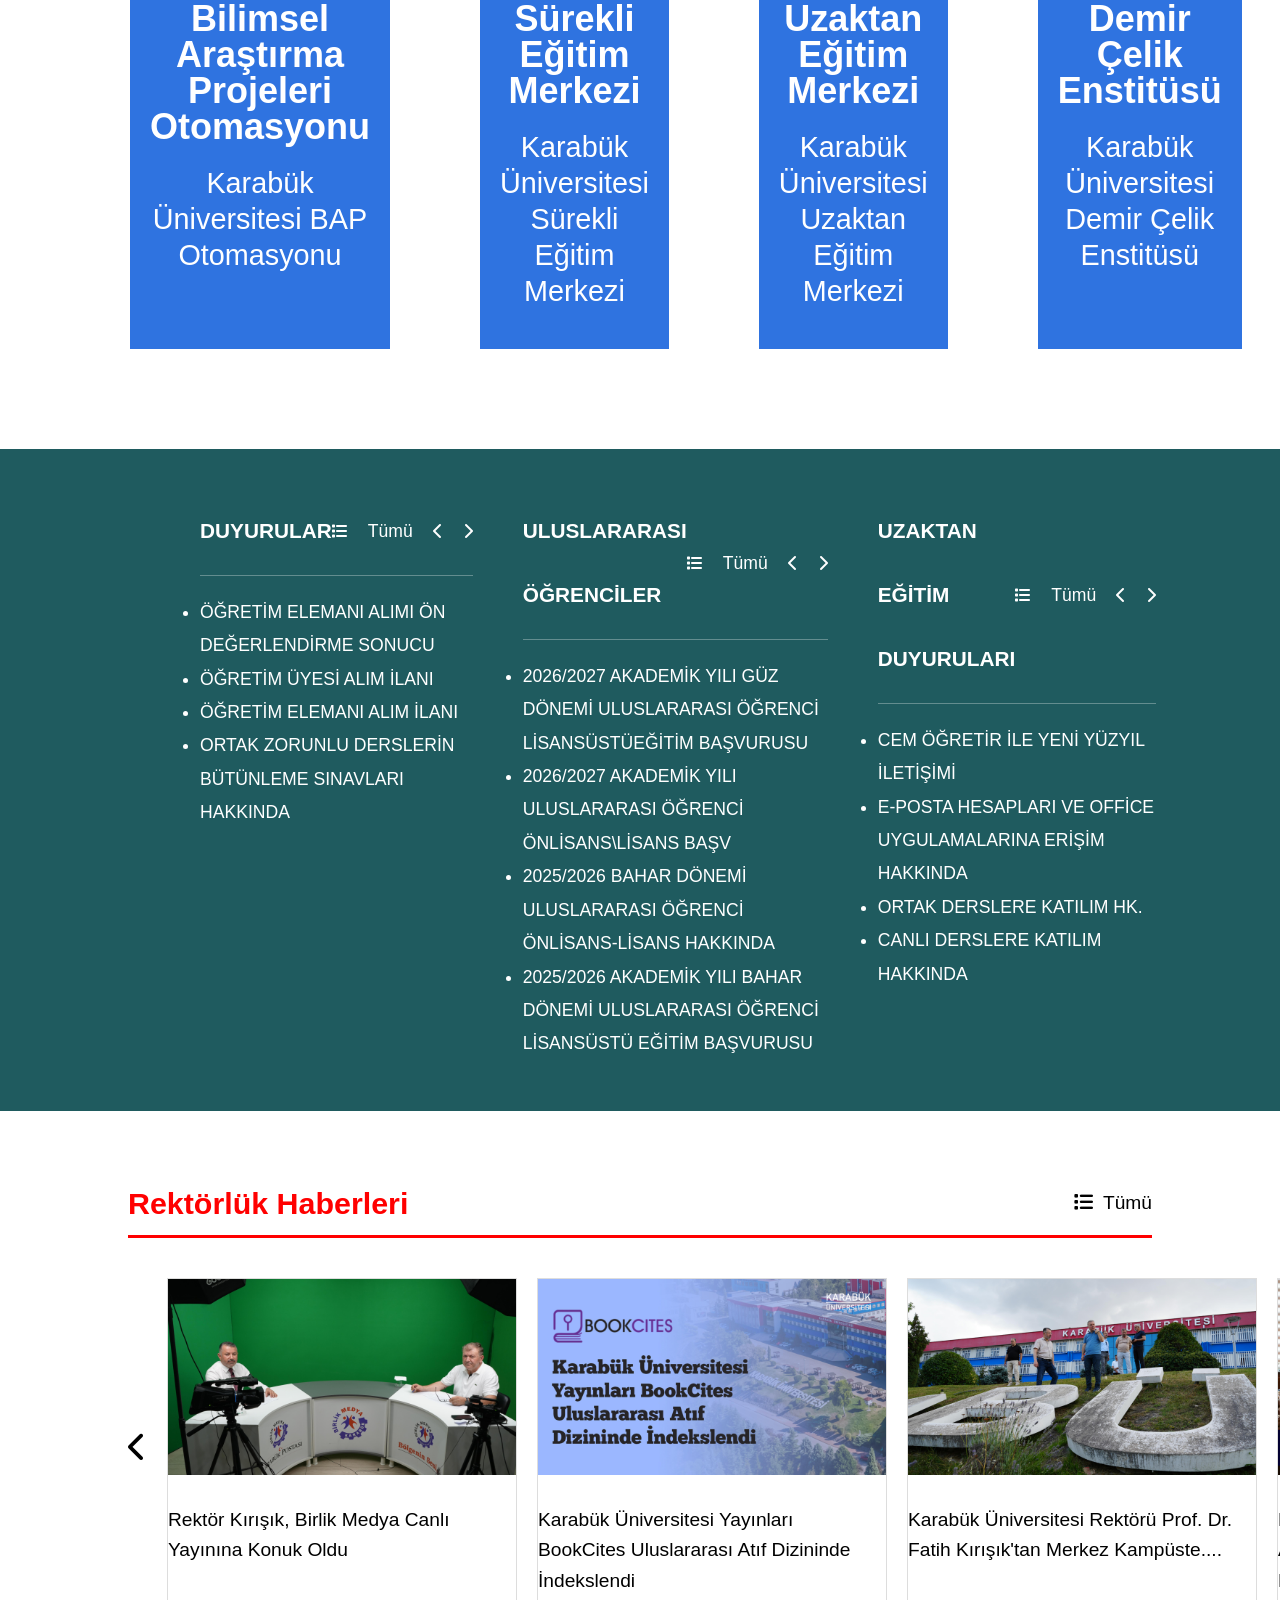
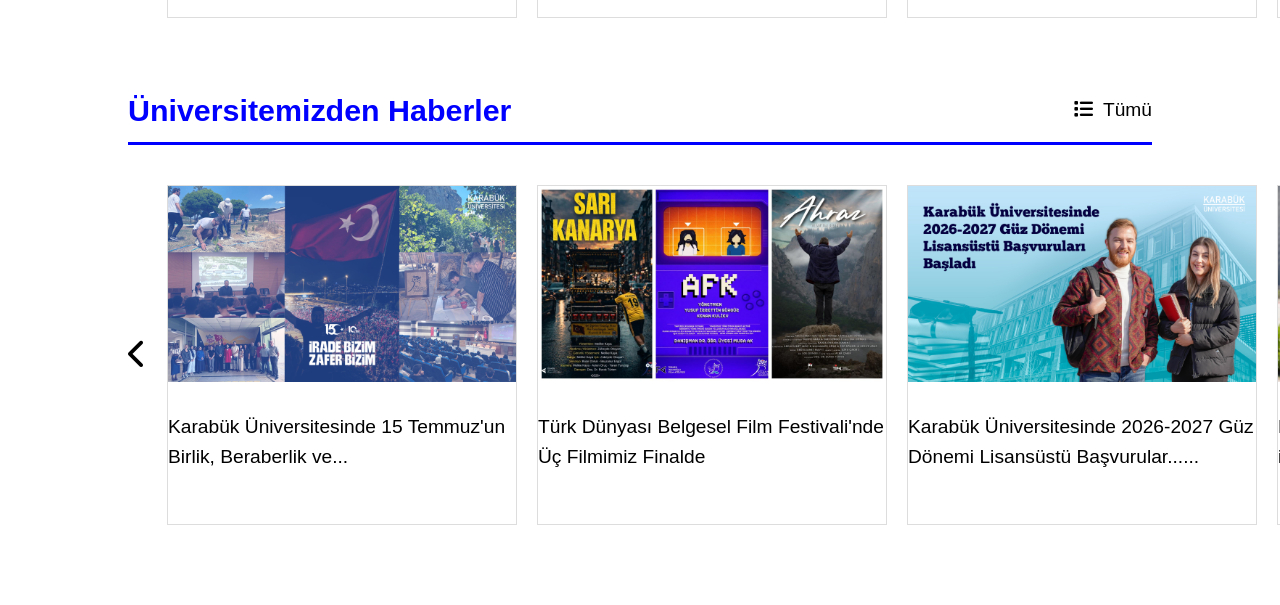
==== commit 0686d097: "haberler bölümü tamamlandı" ====
--- a/karabük_üniverstesi_proje/index.html
+++ b/karabük_üniverstesi_proje/index.html
@@ -210,7 +210,7 @@
 
             <div class="news-slider">
 
-                <button class="prev">
+                <button class="news-prev">
                     <i class="fa-solid fa-chevron-left"></i>
                 </button>
 
@@ -238,13 +238,62 @@
                 </div>
 
             </div>
-            <button class="next">
+            <button class="news-next">
                  <i class="fa-solid fa-chevron-right"></i>
             </button>
 
          </div>
 
         </section>
+        
+        <section class="news news-blue">
+
+            <div class="news-header">
+                <h2>Üniversitemizden Haberler</h2>
+                <div class="news-header-right">
+                    <i class="fa-solid fa-list"></i>
+                    <a href="#">Tümü</a>
+                </div>
+            </div>
+
+            <div class="news-slider">
+
+                <button class="news-prev">
+                    <i class="fa-solid fa-chevron-left"></i>
+                </button>
+
+              <div class="news-cards">
+
+                <div class="news-card">
+                    <img src="news6.jpg" alt="news 6">
+                    <p>Karabük Üniversitesinde 15 Temmuz'un Birlik, Beraberlik ve...</p>
+                </div>
+                <div class="news-card">
+                    <img src="news7.jpg" alt="news 7">
+                    <p>Türk Dünyası Belgesel Film Festivali'nde Üç Filmimiz Finalde</p>
+                </div>
+                <div class="news-card">
+                    <img src="news8.jpg" alt="news 8">
+                    <p>Karabük Üniversitesinde 2026-2027 Güz Dönemi Lisansüstü Başvurular......</p>
+                </div>
+                <div class="news-card">
+                    <img src="news9.jpg" alt="news 9">
+                    <p>Karabük Üniversitesinde Raylı Sistemler için Hafif ve Dayanıklı... </p>
+                </div>
+                <div class="news-card">
+                    <img src="news10.jpg" alt="news 10">
+                    <p>Karabük Üniversitesinde Özbek Akademisyenlere Yapay Zeka...</p>
+                </div>
+
+            </div>
+            <button class="news-next">
+                 <i class="fa-solid fa-chevron-right"></i>
+            </button>
+
+         </div>
+
+        </section>
+        
 
     </body>
 </html>
--- a/karabük_üniverstesi_proje/style.css
+++ b/karabük_üniverstesi_proje/style.css
@@ -270,16 +270,19 @@
     display: flex;
     align-items: center;
     justify-content: space-between;
-    border-bottom: 5px solid red ;
+    border-bottom: 3px solid red ;
     margin-bottom: 40px;
+    padding-bottom: 20px;
 }
 .news-header h2{
     color: red;
+    font-size:1.9em;
 }
 .news-header-right{
     display: flex;
     align-items: center;
     gap: 10px;
+    font-size: 1.2em;
 }
 .news-header-right i{
     color: black;
@@ -296,13 +299,14 @@
     display: flex;
     align-items: center;
     gap: 20px;
+    margin-right: 40px;
 }
 .news-cards{
     display: flex;
     gap: 20px;
 }
 .news-card{
-    width: 400px;
+    width: 350px;
     height: 340px;
     font-size: 1.2em;
     background-color: white;
@@ -315,4 +319,24 @@
     display: block;
     padding-bottom: 30px;
 
+}
+.news-prev,
+.news-next{
+    width:50px;
+    height:50px;
+    border:none;
+    background:transparent;
+    font-size:30px;
+    cursor:pointer;
+}
+.news-blue .news-header{
+    border-bottom: 3px solid blue;
+}
+
+.news-blue .news-header h2{
+    color: blue;
+}
+
+.news-blue .news-header-right a:hover{
+    color: blue;
 }
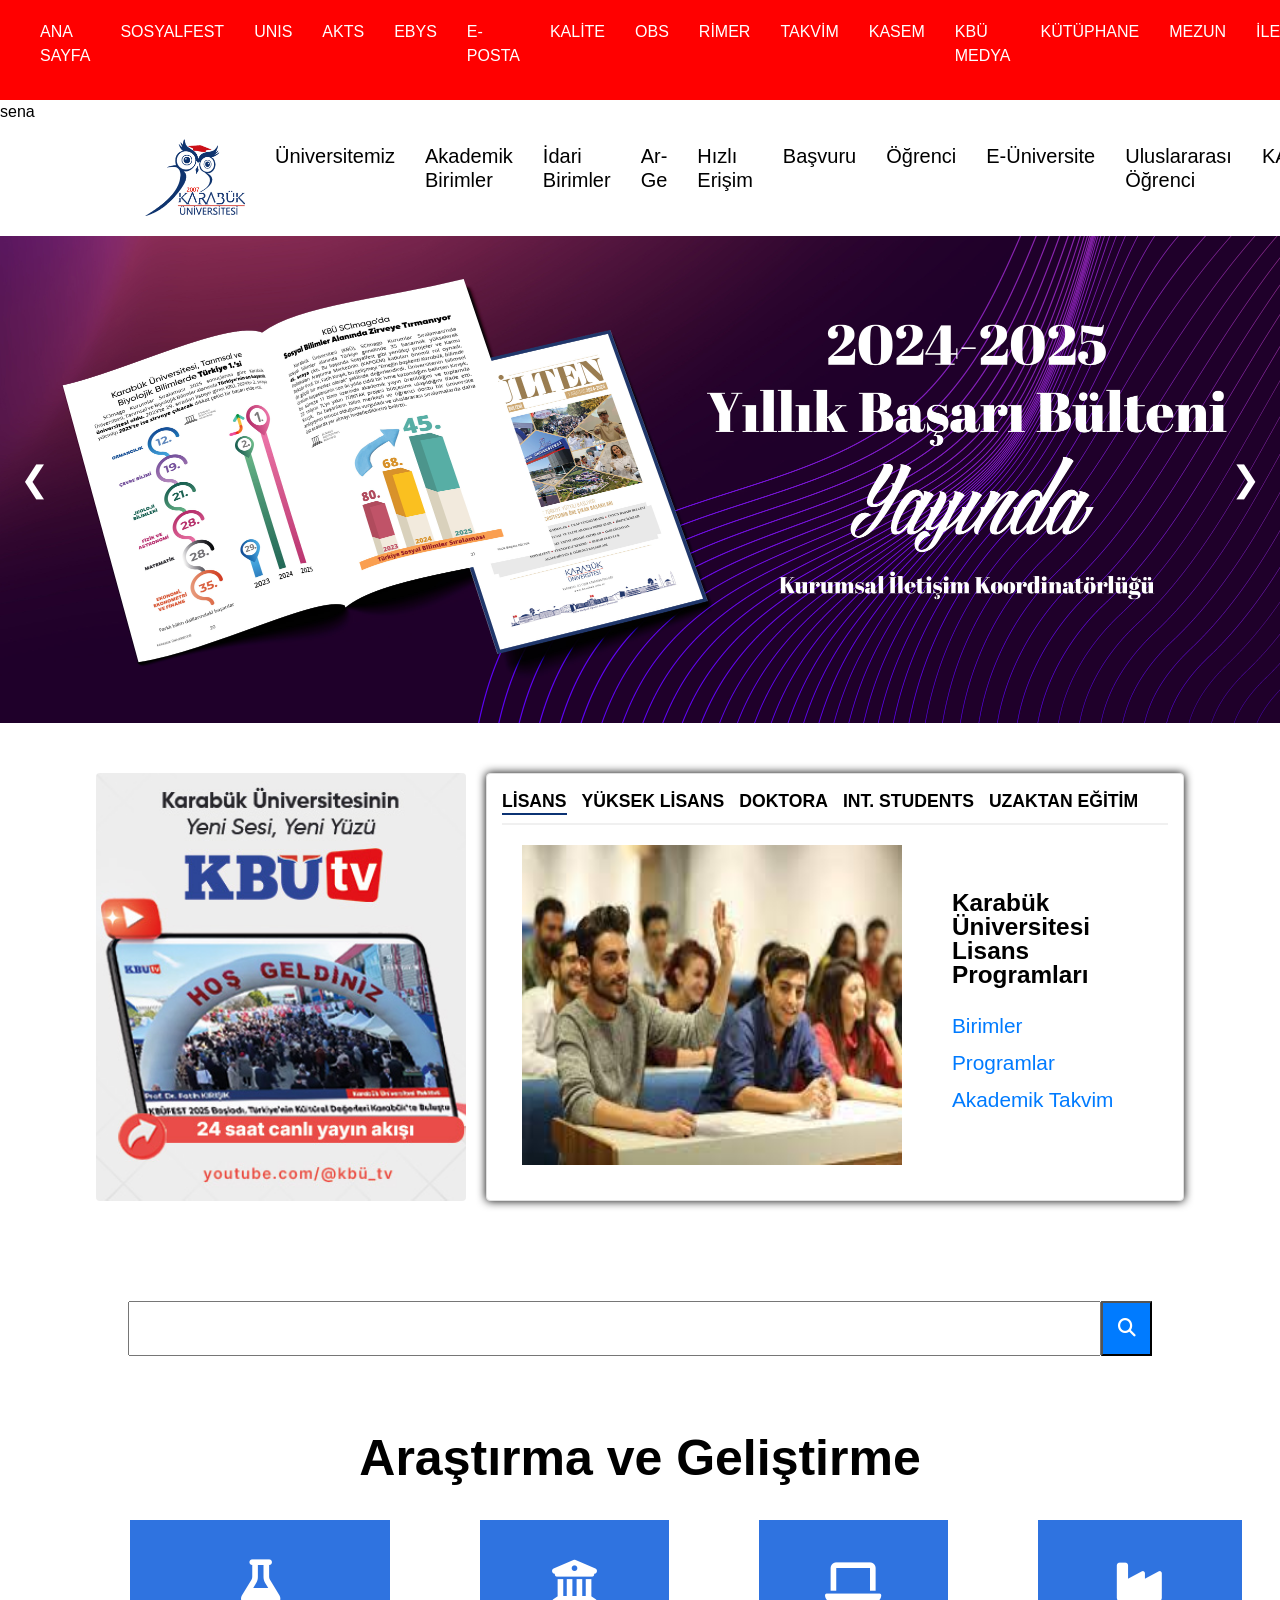
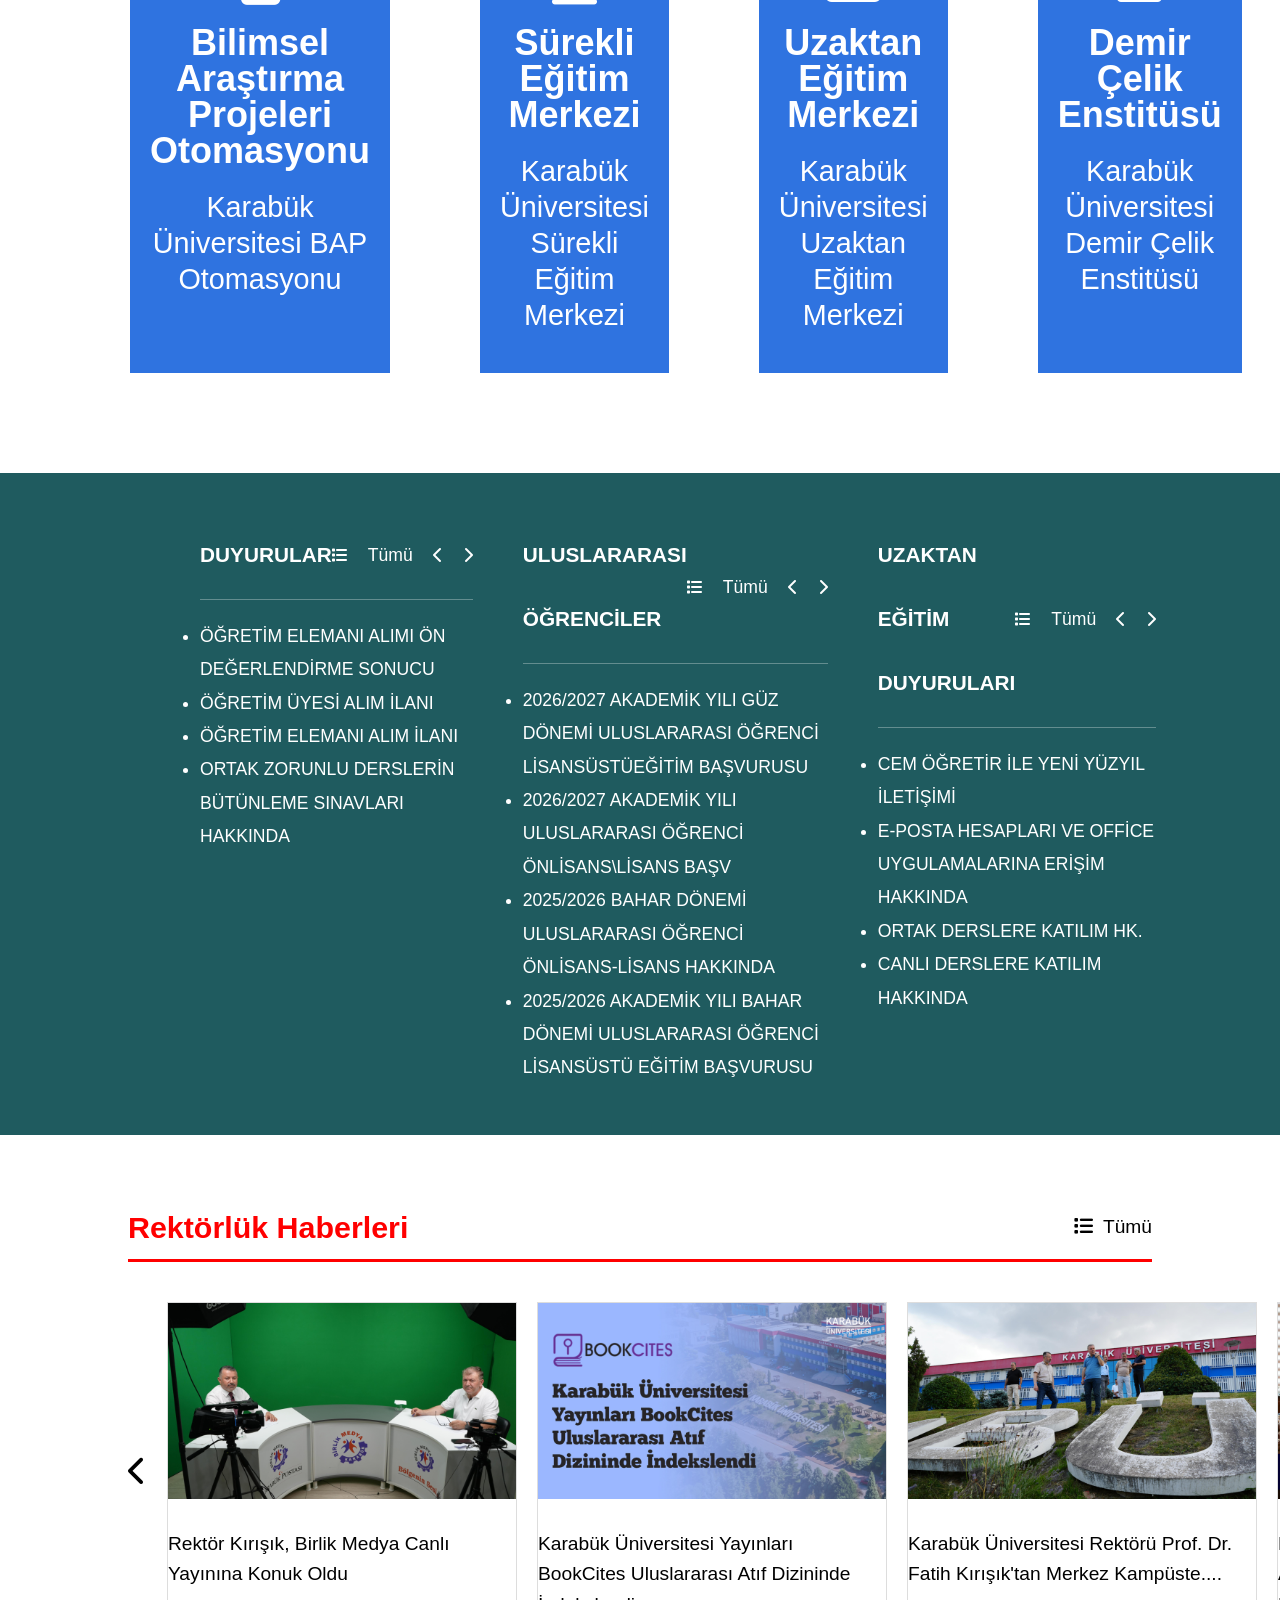
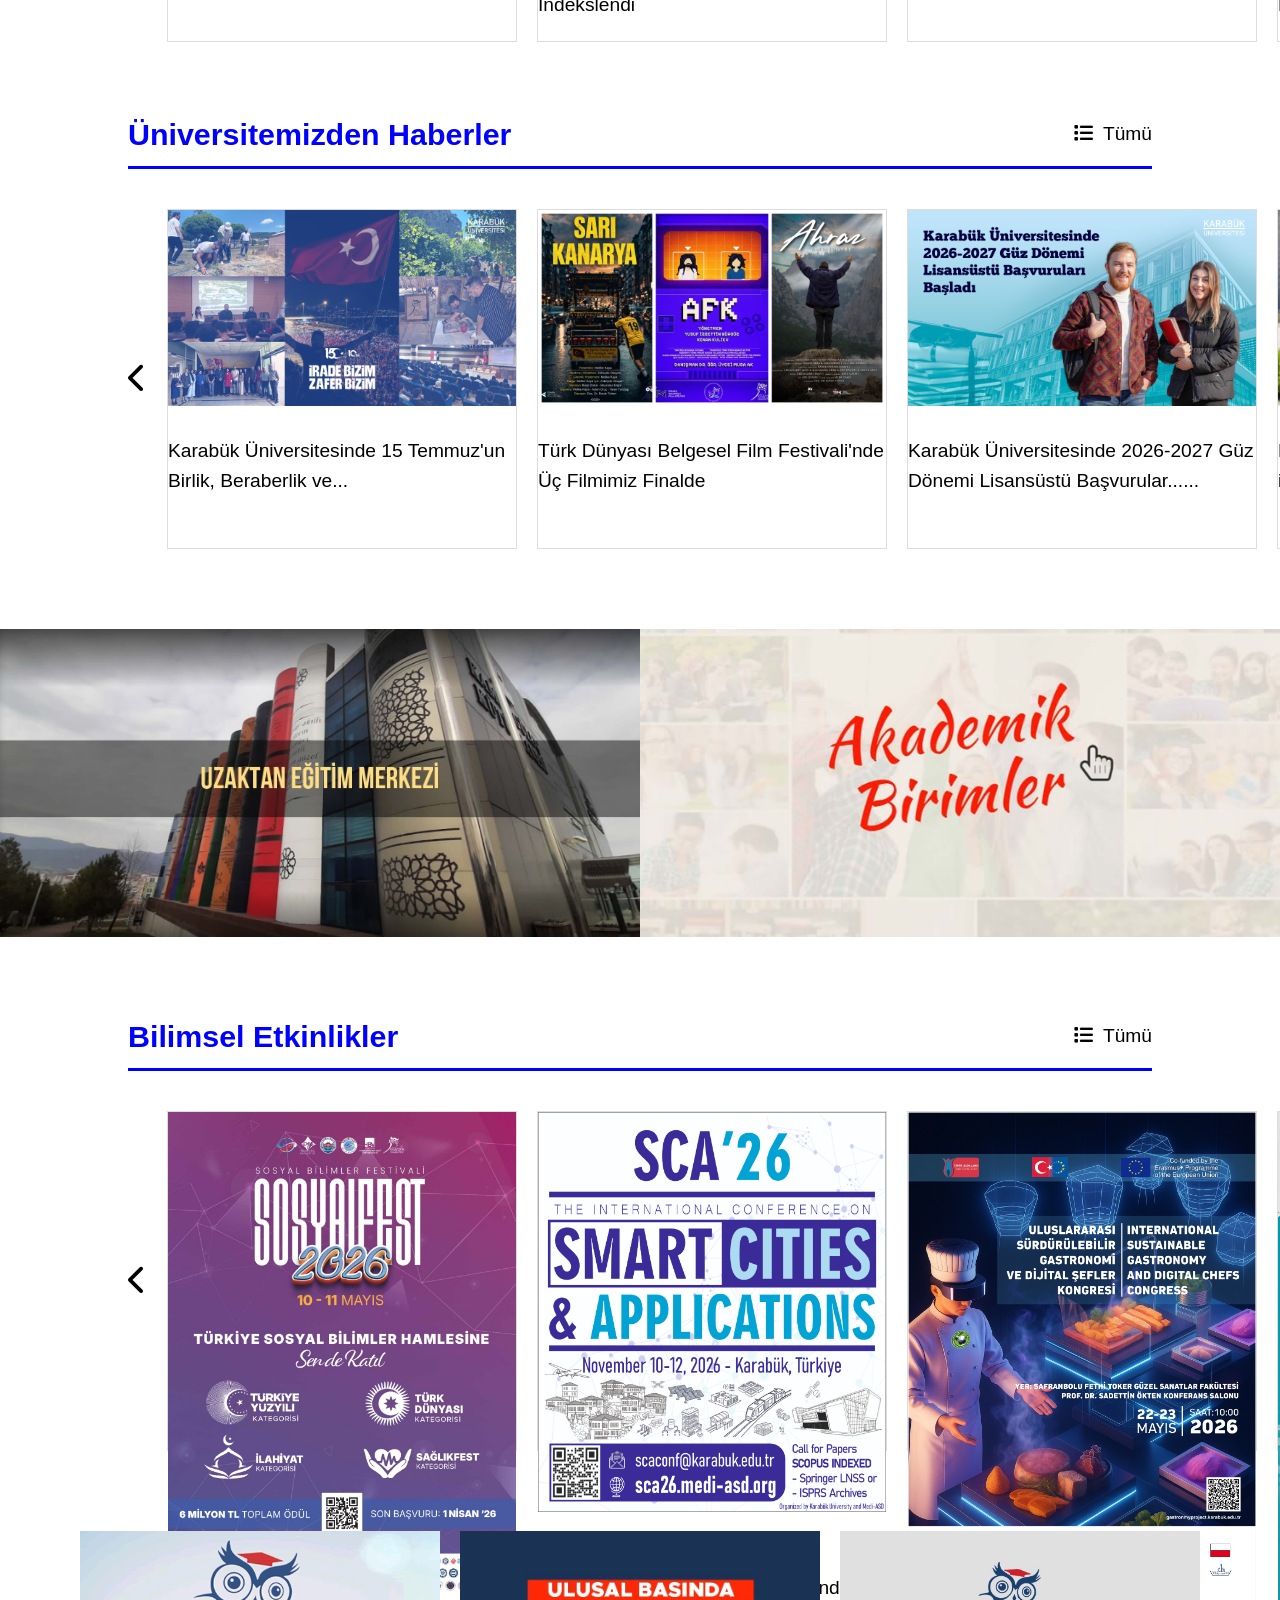
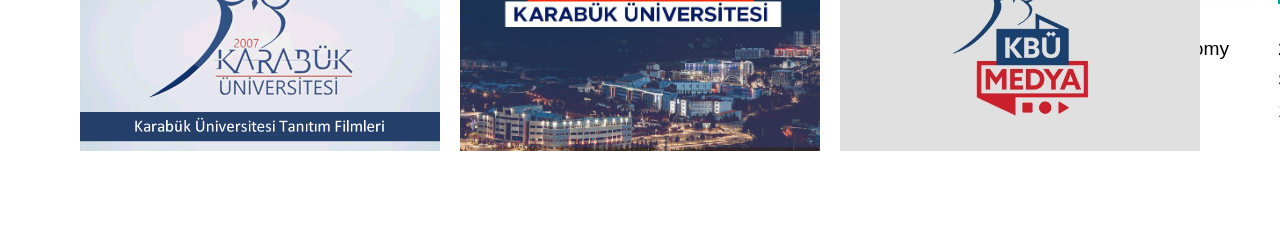
==== commit cc910a8a: "banners ve events bölümü tamamlandı" ====
--- a/karabük_üniverstesi_proje/index.html
+++ b/karabük_üniverstesi_proje/index.html
@@ -39,6 +39,7 @@
                 
                 
             </div>
+            <span>sena</span>
             <div class="main-header">
                 <div class="logo">
                     <a href="#">
@@ -293,6 +294,84 @@
          </div>
 
         </section>
+
+        <section class="banners">
+            <div class="banner-container">
+                <a href="#">
+                    <img src="banner1.jpg" alt="Uzaktan Eğitim Merkezi">
+                </a>
+                <a href="#">
+                    <img src="banner2.jpg" alt="Akademik Birimler">
+                </a>
+
+            </div>
+
+        </section>
+
+
+         <section class="events">
+
+            <div class="events-header">
+                <h2>Bilimsel Etkinlikler</h2>
+                <div class="events-header-right">
+                    <i class="fa-solid fa-list"></i>
+                    <a href="#">Tümü</a>
+                </div>
+            </div>
+
+            <div class="events-slider">
+
+                <button class="events-prev">
+                    <i class="fa-solid fa-chevron-left"></i>
+                </button>
+
+              <div class="events-cards">
+
+                <div class="event-card">
+                    <img src="events1.jpg" alt="events 1">
+                    <p>SOSYALFEST 2026</p>
+                </div>
+                <div class="event-card">
+                    <img src="events2.jpg" alt="events 2">
+                    <p>Karabük Üniversitesi Yayınları BookCites Uluslararası Atıf Dizininde İndekslendi</p>
+                </div>
+                <div class="event-card">
+                    <img src="events3.jpg" alt="events 3">
+                    <p>International Sustainable Gastronomy and Digital Chefs Congress</p>
+                </div>
+                <div class="event-card">
+                    <img src="events4.jpg" alt="events 4">
+                    <p>2. Uluslararası Lisansüstü Sempozyumu: Dini ve Sosyal Bilimler 17-18 Nisan 2026</p>
+                </div>
+                <div class="event-card">
+                    <img src="events5.jpg" alt="events 5">
+                    <p>Uluslararası Spor Bilimleri ve İnovasyonu Kongresi 6-9 Mayıs 2026</p>
+                </div>
+            </div>
+
+            
+            <button class="events-next">
+                 <i class="fa-solid fa-chevron-right"></i>
+            </button>
+
+         </div>
+
+        </section>
+
+        <section class="footer-introduction">
+            <div class="footer-introduction-container">
+                <a href="#">
+                    <img src="footer-tanitim-1.png" alt="">
+                </a>
+                <a href="#">
+                    <img src="footer-tanitim-2.png" alt="">
+                </a>
+                <a href="#">
+                    <img src="footer-tanitim-3.png" alt="">
+                </a>
+
+            </div>
+        </section>
         
 
     </body>
--- a/karabük_üniverstesi_proje/style.css
+++ b/karabük_üniverstesi_proje/style.css
@@ -339,4 +339,104 @@
 
 .news-blue .news-header-right a:hover{
     color: blue;
+}
+
+.banner-container{
+    display: flex;
+}
+.banner-container img{
+    width:100% ;
+    
+}
+.banners{
+    margin-top: 70px;
+    margin-bottom: 70px;
+}
+
+.events{
+    width: 80%;
+    margin: 80px auto;
+}
+.events-header{
+    display: flex;
+    align-items: center;
+    justify-content: space-between;
+    border-bottom: 3px solid blue ;
+    margin-bottom: 40px;
+    padding-bottom: 20px;
+}
+.events-header h2{
+    color: blue;
+    font-size:1.9em;
+}
+.events-header-right{
+    display: flex;
+    align-items: center;
+    gap: 10px;
+    font-size: 1.2em;
+}
+.events-header-right i{
+    color: black;
+    
+}
+.events-header-right a{
+    text-decoration: none;
+    color: black;
+}
+.events-header-right a:hover{
+    color:blue;
+}
+.events-slider{
+    display: flex;
+    align-items: center;
+    gap: 20px;
+    margin-right: 40px;
+}
+.events-cards{
+    display: flex;
+    gap: 20px;
+    background-color:white;
+}
+.event-card{
+    width: 350px;
+    height: 340px;
+    font-size: 1.2em;
+    background-color:white;
+    border: 1px solid #ddd;
+    line-height:1.6;
+}
+
+.event-card img{
+    width: 100%;
+    display: block;
+    padding-bottom: 30px;
+
+}
+.events-prev,
+.events-next{
+    width:50px;
+    height:50px;
+    border:none;
+    background:transparent;
+    font-size:30px;
+    cursor:pointer;
+}
+.footer-introduction{
+    margin: 80px auto;
+    width:80%;
+}
+.footer-introduction-container{
+    display: flex;
+    justify-content: center;
+    gap: 20px;
+}
+.footer-introduction-container a{
+    display: block;
+}
+
+.footer-introduction-container img{
+    width: 360px;
+    height: 220px;
+    object-fit: cover;
+    display: block;
 }
